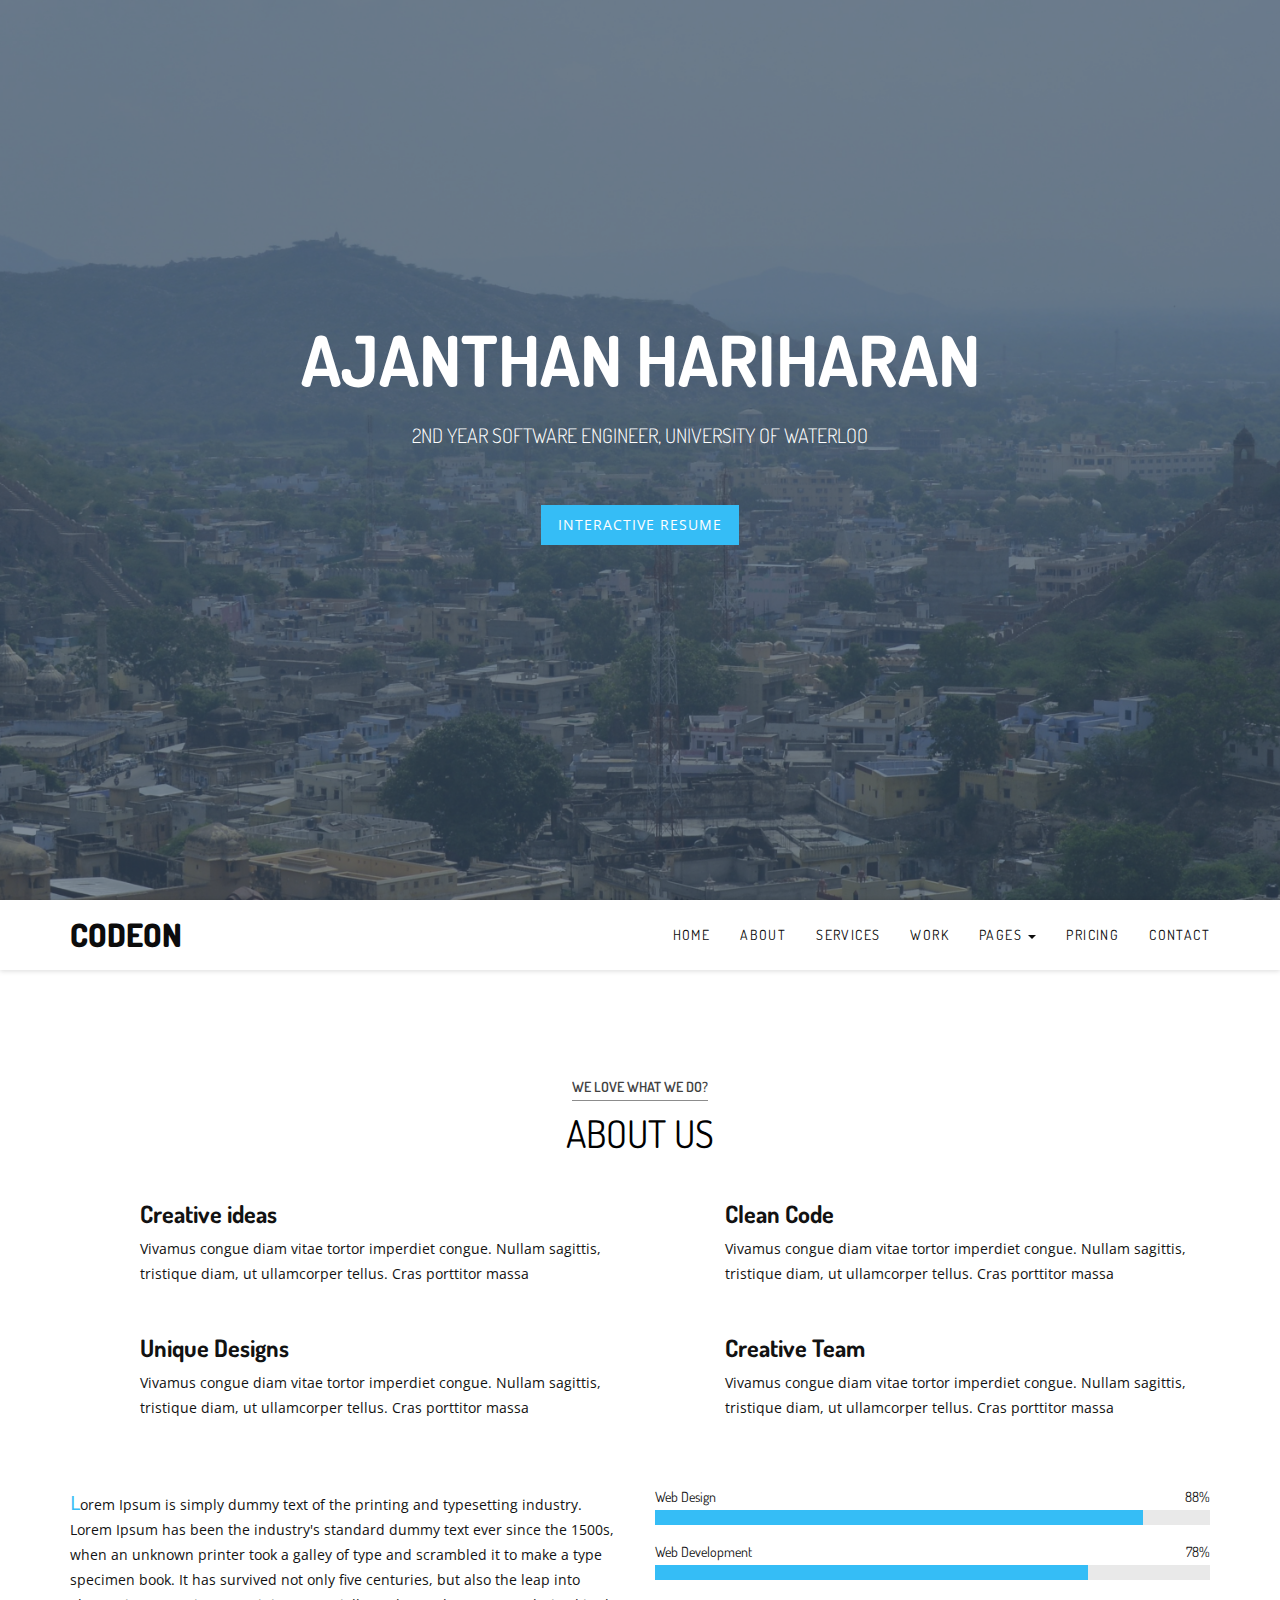
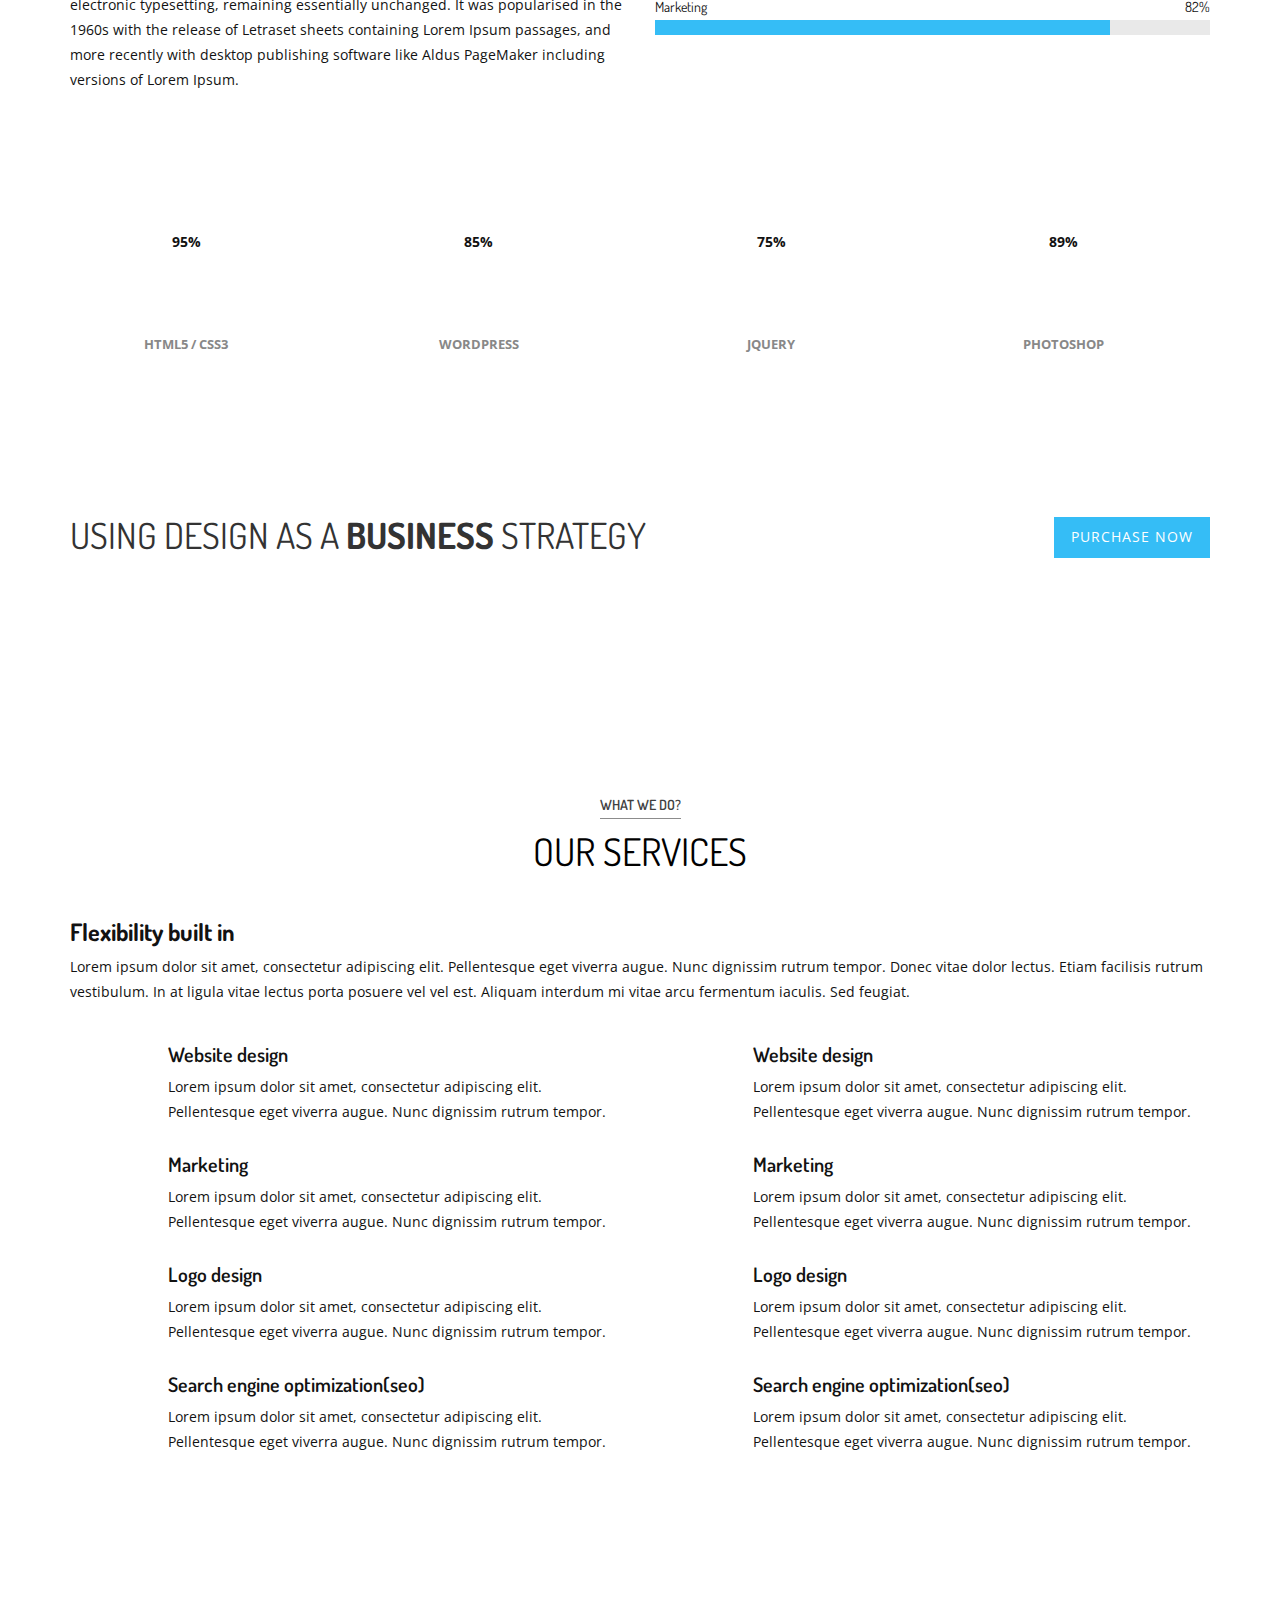
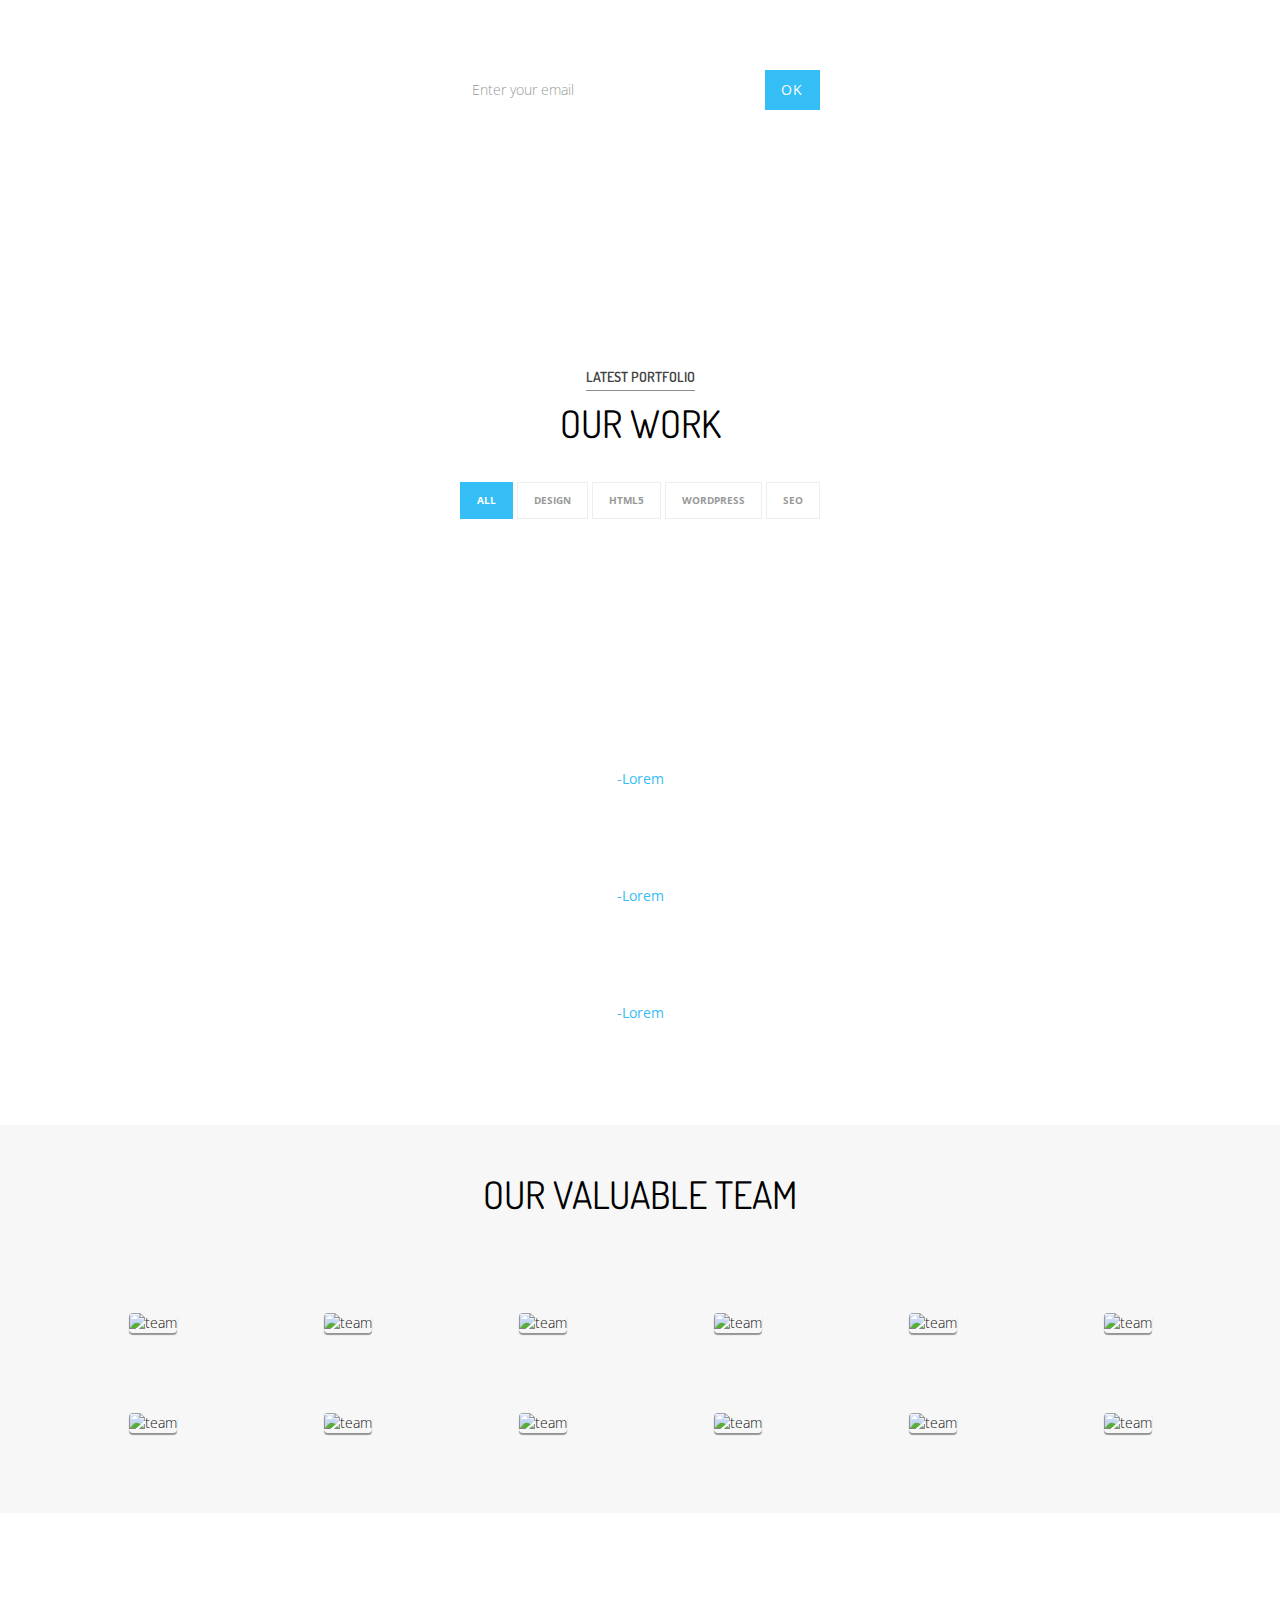
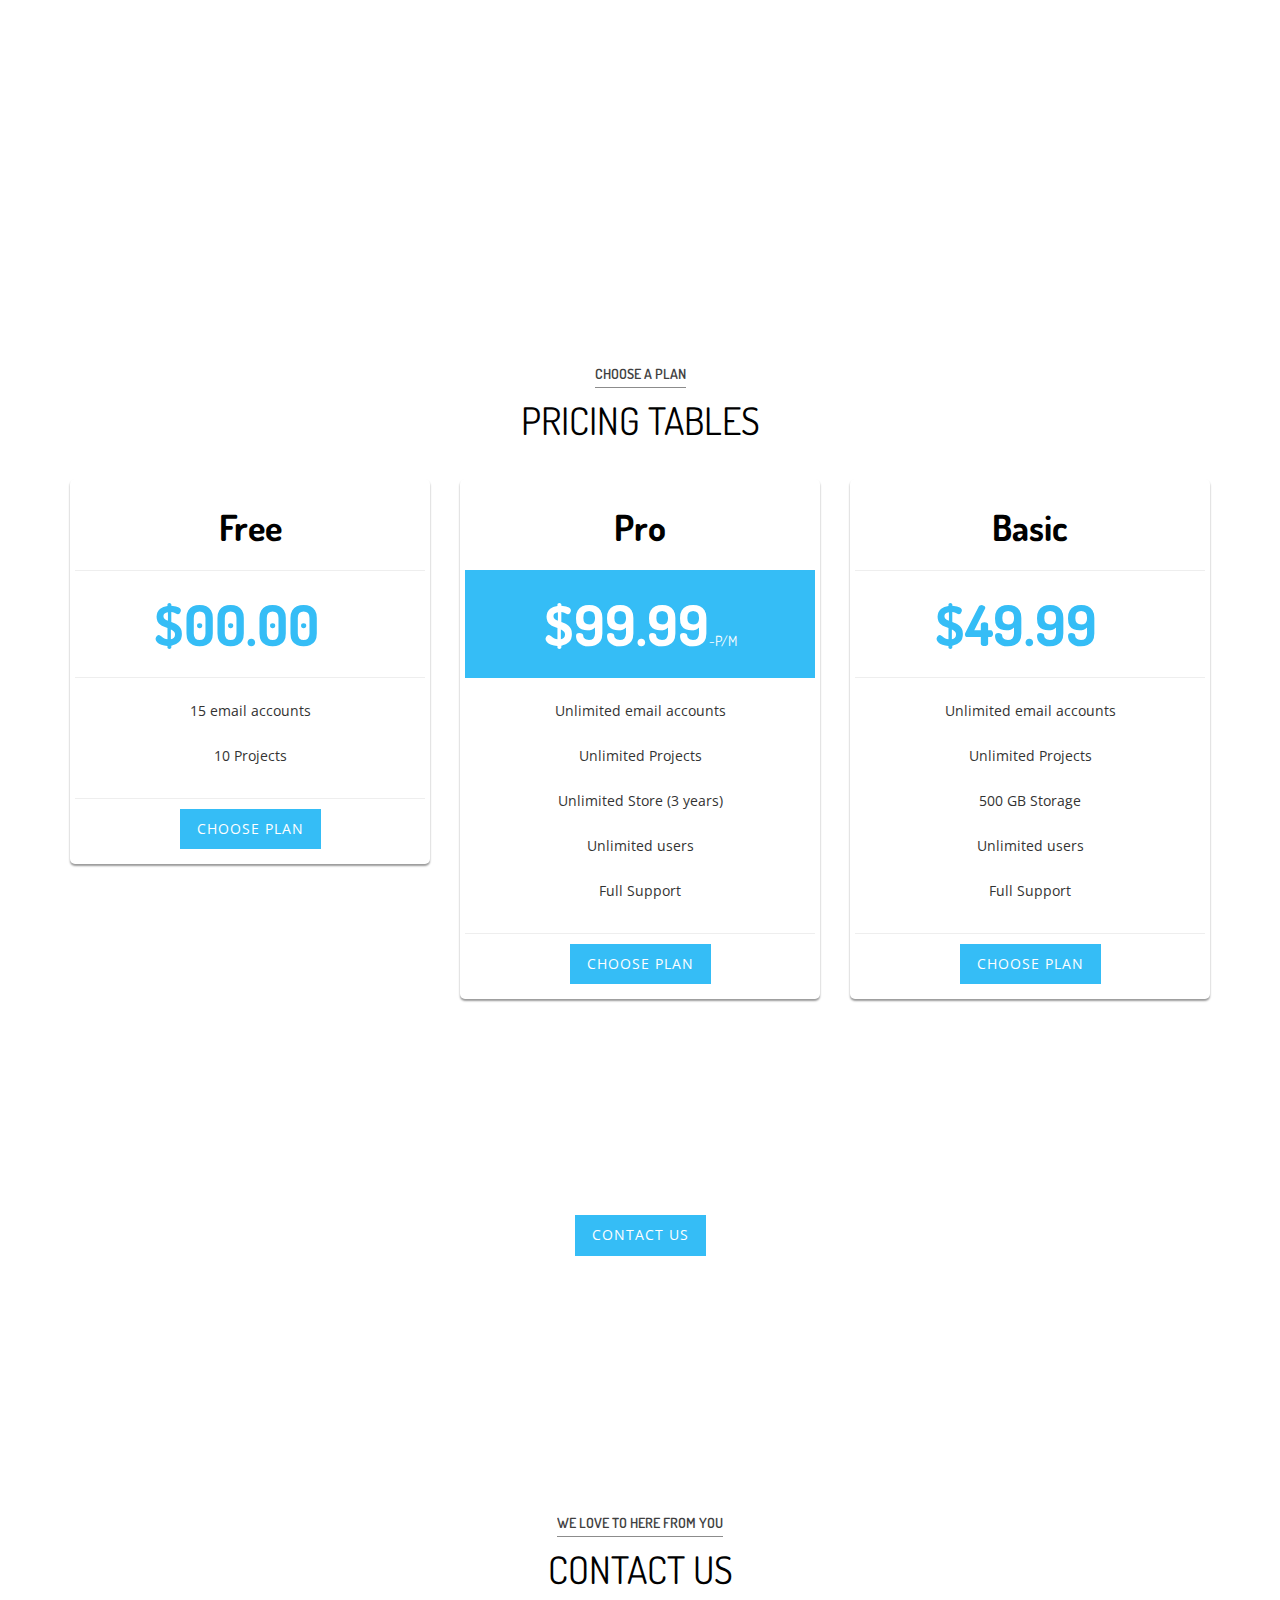
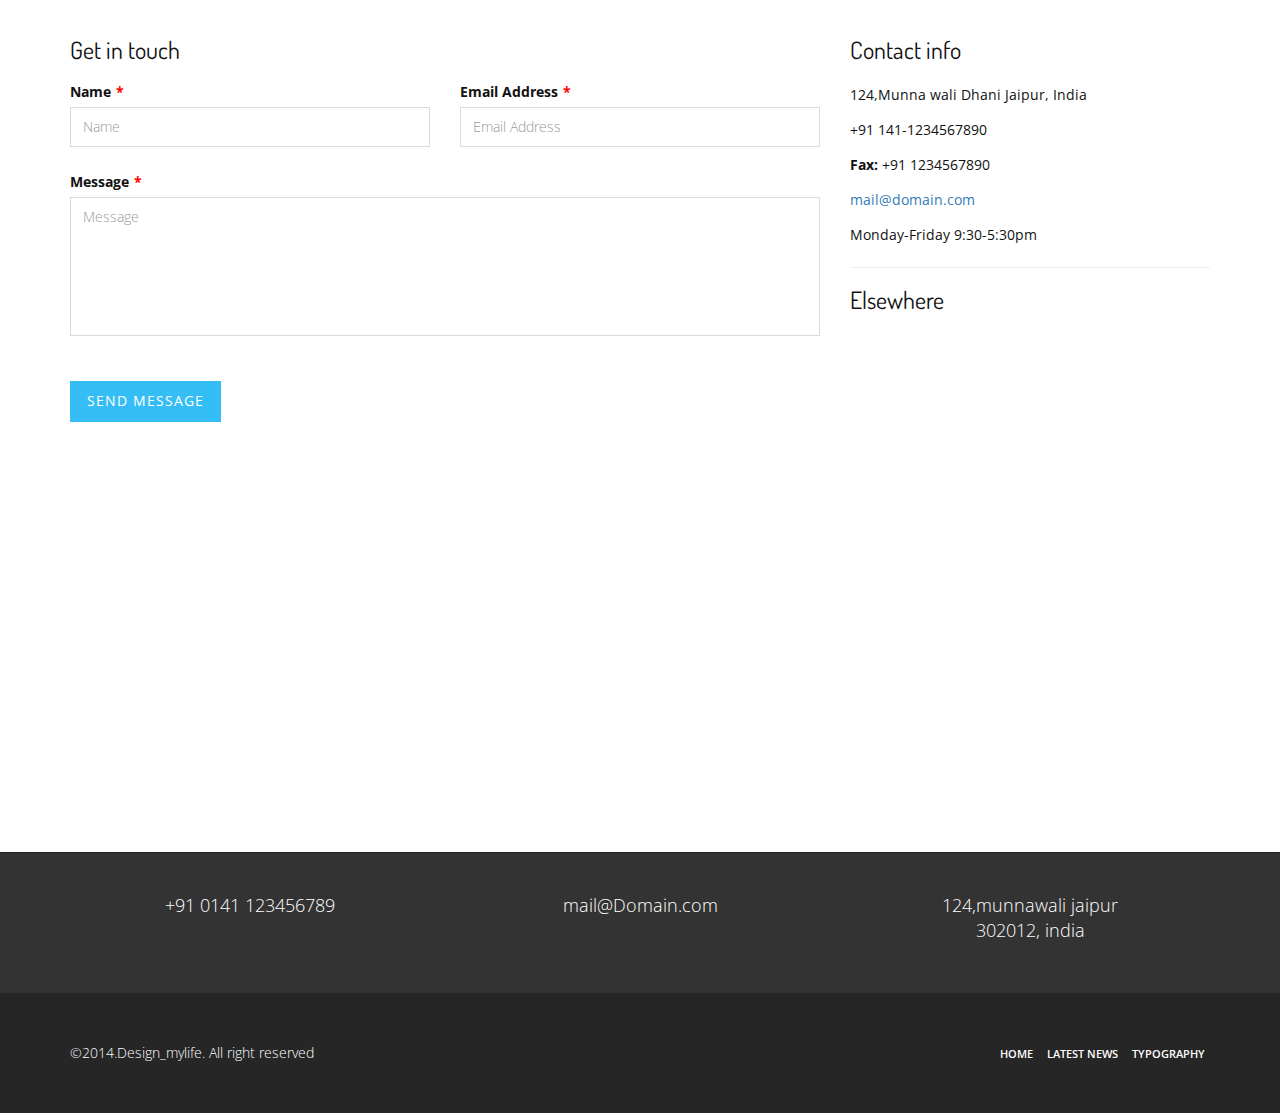
==== _inProgress/index.html @ 8716ce50 "Started new version of websiteq" ====
<!DOCTYPE html>
<html lang="en">
    <head>
        <title>Codeon - Agency</title>
        <meta charset="utf-8">
        <meta http-equiv="X-UA-Compatible" content="IE=edge">
        <meta name="viewport" content="width=device-width, initial-scale=1">
        <!--bootstrap css-->
        <link href="bootstrap/css/bootstrap.min.css" rel="stylesheet">
        <!--custom css-->
        <link href="css/style.css" rel="stylesheet" type="text/css">
        <!--flex slider css-->
        <link href="css/flexslider.css" rel="stylesheet">
        <!--google web fonts css-->
        <link href='http://fonts.googleapis.com/css?family=Open+Sans:400,300,700' rel='stylesheet' type='text/css'>
        <link href='http://fonts.googleapis.com/css?family=Dosis:200,300,400,500,600,700,800' rel='stylesheet' type='text/css'>
        <!-- icons css-->
        <link href="font-awesome/css/font-awesome.min.css" rel="stylesheet">
        <!--animated css-->
        <link href="css/animate.css" rel="stylesheet">
        <!--owl carousel css-->
        <link href="css/owl.carousel.css" rel="stylesheet" type="text/css" media="screen">
        <link href="css/owl.theme.css" rel="stylesheet" type="text/css" media="screen">
        <!-- The HTML5 shim, for IE6-8 support of HTML5 elements -->
        <!--[if lt IE 9]>
        <script src="//html5shim.googlecode.com/svn/trunk/html5.js"></script>
        <script src="js/respond.min.js"></script>
        <![endif]-->
    </head>
    <body data-spy="scroll" data-target="#navigation" data-offset="80">


        <section id="home" data-stellar-background-ratio="0.5">
            <div class="parallax-overlay"></div> 
            <div class="home-content text-center">
                <div class="container">
                    <div class="main-flex-slider">
			<h1>Ajanthan Hariharan</h1>
                    </div> 
                    <h2 class="slide-btm-text">2nd Year Software Engineer, University of Waterloo</h2>
                    <div class="home-arrow-down text-center">
                        <p class="scrollto"><a href="#about" class="btn btn-lg btn-theme-color">Interactive Resume</a></p>
                    </div>
                </div>
            </div>
        </section>
        <section id="navigation">
            <div class="navbar navbar-default navbar-static-top" role="navigation">
                <div class="container">
                    <div class="navbar-header">
                        <button type="button" class="navbar-toggle" data-toggle="collapse" data-target=".navbar-collapse">
                            <span class="sr-only">Toggle navigation</span>
                            <span class="icon-bar"></span>
                            <span class="icon-bar"></span>
                            <span class="icon-bar"></span>
                        </button>
                        <a class="navbar-brand" href="index.html">codeon</a>
                    </div>
                    <div class="navbar-collapse collapse">

                        <ul class="nav navbar-nav navbar-right scrollto">
                            <li><a href="#home">Home</a></li>
                            <li><a href="#about">About</a></li>
                            <li><a href="#services">Services</a></li>
                            <li><a href="#work">Work</a></li>

                            <li class="dropdown">
                                <a href="#" data-toggle="dropdown" class="dropdown-toggle js-activated">Pages <b class="caret"></b></a>
                                <ul class="dropdown-menu">
                                    <li><a href="blog-list.html">Blog List</a></li>
                                    <li><a href="blog-post.html">Blog Post</a></li>
                                    <li><a href="single-work.html">Portfolio Single</a></li>
                                    <li><a href="soon.html">Coming Soon</a></li>
                                </ul>                               
                            </li>
                            <li><a href="#pricing">Pricing</a></li>
                            <li><a href="#contact">Contact</a></li>
                        </ul>

                    </div><!--/.nav-collapse -->
                </div><!--/.container -->
            </div>
        </section><!--navigation section end here-->
        <section id="about" class="padding-80">

            <!--about page content-->
            <div class="about-section">
                <div class="container">
                    <div class="section-heading text-center">
                        <h4 class="small section-title"><span>We love what we do?</span></h4>
                        <h2 class="large section-title">About us</h2>
                    </div><!--section heading-->             

                </div><!--container-->
                <div class="container">
                    <div class="row">
                        <div class="col-md-6 col-sm-6">
                            <div class="about-box wow animated fadeInDown" data-wow-duration="0.3s">
                                <div class="about-box-icon">
                                    <i class="fa fa-lightbulb-o"></i>
                                </div>
                                <div class="about-box-text">
                                    <h4>Creative ideas </h4>
                                    <p>
                                        Vivamus congue diam vitae tortor imperdiet congue. Nullam sagittis, tristique diam, ut ullamcorper tellus. Cras porttitor massa
                                    </p>
                                </div>
                            </div><!--about us box end-->
                        </div>
                        <div class="col-md-6 col-sm-6">
                            <div class="about-box wow animated fadeInDown" data-wow-delay="0.5">
                                <div class="about-box-icon">
                                    <i class="fa fa-code"></i>
                                </div>
                                <div class="about-box-text">
                                    <h4>Clean Code</h4>
                                    <p>
                                        Vivamus congue diam vitae tortor imperdiet congue. Nullam sagittis, tristique diam, ut ullamcorper tellus. Cras porttitor massa
                                    </p>
                                </div>
                            </div><!--about us box end-->
                        </div>
                    </div><!--about services row end--> 
                    <div class="row">
                        <div class="col-md-6 col-sm-6">
                            <div class="about-box wow animated fadeInDown" data-wow-delay="0.6s">
                                <div class="about-box-icon">
                                    <i class="fa fa-image"></i>
                                </div>
                                <div class="about-box-text">
                                    <h4>Unique Designs </h4>
                                    <p>
                                        Vivamus congue diam vitae tortor imperdiet congue. Nullam sagittis, tristique diam, ut ullamcorper tellus. Cras porttitor massa
                                    </p>
                                </div>
                            </div><!--about us box end-->
                        </div>
                        <div class="col-md-6 col-sm-6">
                            <div class="about-box wow animated fadeInDown" data-wow-delay="0.8s">
                                <div class="about-box-icon">
                                    <i class="fa fa-hand-o-up"></i>
                                </div>
                                <div class="about-box-text">
                                    <h4>Creative Team </h4>
                                    <p>
                                        Vivamus congue diam vitae tortor imperdiet congue. Nullam sagittis, tristique diam, ut ullamcorper tellus. Cras porttitor massa
                                    </p>
                                </div>
                            </div><!--about us box end-->
                        </div>
                    </div><!--about services row end--> 
                    <div class="about-section-more">
                        <div class="row">
                            <div class="col-md-6 col-sm-6">
                                <div class="about-more-info wow animated fadeInUp" data-wow-delay="0.3s">
                                    <p>
                                        Lorem Ipsum is simply dummy text of the printing and typesetting industry. Lorem Ipsum has been the industry's standard dummy text ever since the 1500s, when an unknown printer took a galley of type and scrambled it to make a type specimen book. It has survived not only five centuries, but also the leap into electronic typesetting, remaining essentially unchanged. It was popularised in the 1960s with the release of Letraset sheets containing Lorem Ipsum passages, and more recently with desktop publishing software like Aldus PageMaker including versions of Lorem Ipsum.
                                    </p>
                                </div>
                            </div>
                            <div class="col-md-6 col-sm-6">
                                <div class="skills-wrapper wow animated bounceIn" data-wow-delay="0.6s">
                                    <h3 class="heading-progress">Web Design <span class="pull-right">88%</span></h3>
                                    <div class="progress">
                                        <div class="progress-bar" style="width: 88%" aria-valuemax="100" aria-valuemin="0" aria-valuenow="88" role="progressbar">
                                        </div>
                                    </div>
                                    <h3 class="heading-progress">Web Development <span class="pull-right">78%</span></h3>
                                    <div class="progress">
                                        <div class="progress-bar" style="width: 78%" aria-valuemax="100" aria-valuemin="0" aria-valuenow="78" role="progressbar">
                                        </div>
                                    </div>
                                    <h3 class="heading-progress">Marketing <span class="pull-right">82%</span></h3>
                                    <div class="progress">
                                        <div class="progress-bar" style="width: 82%" aria-valuemax="100" aria-valuemin="0" aria-valuenow="82" role="progressbar">
                                        </div>
                                    </div>                    
                                </div>
                            </div>
                        </div>
                         <div class="row easy-pie-chart-row">
                    <div class="col-sm-3 text-center">
                        <div class="progress-circle">

                            <div class="chart" data-percent="95" data-scale-color="#35bdf6">
                                <span>95%</span>
                                <canvas height="120" width="120"></canvas>
                            </div>
                            <p class="progress-text">HTML5 / CSS3</p>
                        </div>
                    </div>
                    <div class="col-sm-3 text-center">
                        <div class="progress-circle">

                            <div class="chart" data-percent="85" data-scale-color="#35bdf6">
                                <span>85%</span>
                                <canvas height="120" width="120"></canvas>
                            </div>
                            <p class="progress-text">WORDPRESS</p>
                        </div>
                    </div>
                    <div class="col-sm-3 text-center">
                        <div class="progress-circle">

                            <div class="chart" data-percent="75" data-scale-color="#35bdf6">
                                <span>75%</span>
                                <canvas height="120" width="120"></canvas>
                            </div>
                            <p class="progress-text">Jquery</p>
                        </div>
                    </div>
                    <div class="col-sm-3 text-center">
                        <div class="progress-circle">

                            <div class="chart" data-percent="89" data-scale-color="#35bdf6">
                                <span>89%</span>
                                <canvas height="120" width="120"></canvas>
                            </div>
                            <p class="progress-text">Photoshop</p>
                        </div>
                    </div>

                </div>

                    </div><!--section about 3 end-->
                </div>
            </div>

            <div class="purchase-now parallax" data-stellar-background-ratio="0.5">
                <div class="container">
                    <div class="row">
                        <div class="col-sm-8">
                            <h1 class="wow animated fadeInLeft" data-wow-delay="0.3s">Using Design as a <strong>Business</strong> Strategy</h1>
                        </div>
                        <div class="col-sm-4">
                            <a href="#" class="btn btn-lg btn-theme-color wow animated bounceIn" data-wow-delay="0.6s"> Purchase Now</a>
                        </div>
                    </div>
                </div>
            </div>
            <!--page about content end here-->            
        </section>
        <!--about section end here-->







        <!--section services start here-->

        <section id="services" class="padding-80">


            <div class="services-section-1">
                <div class="container">
                    <div class="section-heading text-center">
                        <h4 class="small section-title"><span>What we do?</span></h4>
                        <h2 class="large section-title">Our Services</h2>
                    </div><!--section heading-->             

                </div><!--container-->
                <div class="container">
                    <div class="row">
                        <div class="col-md-12">
                            <div class="margin-btm-40">
                                <h4>Flexibility built in</h4>
                                <p>
                                    Lorem ipsum dolor sit amet, consectetur adipiscing elit. Pellentesque eget viverra augue. Nunc dignissim rutrum tempor. Donec vitae dolor lectus. Etiam facilisis rutrum vestibulum. In at ligula vitae lectus porta posuere vel vel est. Aliquam interdum mi vitae arcu fermentum iaculis. Sed feugiat.
                                </p>
                            </div>
                        </div>
                    </div>
                    <div class="row">
                        <div class="col-md-6 wow animated fadeInLeft" data-wow-delay="0.3s">

                            <div class="row margin-btm-20">
                                <div class="col-md-2">
                                    <div class="services-icon">
                                        <i class="fa fa-image"></i>
                                    </div> 
                                </div>
                                <div class="col-md-10">
                                    <div class="services-info">
                                        <h3>Website design</h3>
                                        <p>
                                            Lorem ipsum dolor sit amet, consectetur adipiscing elit. Pellentesque eget viverra augue. Nunc dignissim rutrum tempor. 
                                        </p>
                                    </div>
                                </div>
                            </div><!--.services row end-->
                            <div class="row margin-btm-20">
                                <div class="col-md-2">
                                    <div class="services-icon">
                                        <i class="fa fa-plane"></i>
                                    </div> 
                                </div>
                                <div class="col-md-10">
                                    <div class="services-info">
                                        <h3>Marketing </h3>
                                        <p>
                                            Lorem ipsum dolor sit amet, consectetur adipiscing elit. Pellentesque eget viverra augue. Nunc dignissim rutrum tempor. 
                                        </p>
                                    </div>
                                </div>
                            </div><!--.services row end-->
                            <div class="row margin-btm-20">
                                <div class="col-md-2">
                                    <div class="services-icon">
                                        <i class="fa fa-leaf"></i>
                                    </div> 
                                </div>
                                <div class="col-md-10">
                                    <div class="services-info">
                                        <h3>Logo design </h3>
                                        <p>
                                            Lorem ipsum dolor sit amet, consectetur adipiscing elit. Pellentesque eget viverra augue. Nunc dignissim rutrum tempor. 
                                        </p>
                                    </div>
                                </div>
                            </div><!--.services row end-->
                            <div class="row margin-btm-20">
                                <div class="col-md-2">
                                    <div class="services-icon">
                                        <i class="fa fa-paper-plane"></i>
                                    </div> 
                                </div>
                                <div class="col-md-10">
                                    <div class="services-info">
                                        <h3>Search engine optimization(seo) </h3>
                                        <p>
                                            Lorem ipsum dolor sit amet, consectetur adipiscing elit. Pellentesque eget viverra augue. Nunc dignissim rutrum tempor. 
                                        </p>
                                    </div>
                                </div>
                            </div><!--.services row end-->
                        </div>
                        <div class="col-md-6 wow animated fadeInRight" data-wow-delay="0.6s">

                            <div class="row margin-btm-20">
                                <div class="col-md-2">
                                    <div class="services-icon">
                                        <i class="fa fa-image"></i>
                                    </div> 
                                </div>
                                <div class="col-md-10">
                                    <div class="services-info">
                                        <h3>Website design</h3>
                                        <p>
                                            Lorem ipsum dolor sit amet, consectetur adipiscing elit. Pellentesque eget viverra augue. Nunc dignissim rutrum tempor. 
                                        </p>
                                    </div>
                                </div>
                            </div><!--.services row end-->
                            <div class="row margin-btm-20">
                                <div class="col-md-2">
                                    <div class="services-icon">
                                        <i class="fa fa-plane"></i>
                                    </div> 
                                </div>
                                <div class="col-md-10">
                                    <div class="services-info">
                                        <h3>Marketing </h3>
                                        <p>
                                            Lorem ipsum dolor sit amet, consectetur adipiscing elit. Pellentesque eget viverra augue. Nunc dignissim rutrum tempor. 
                                        </p>
                                    </div>
                                </div>
                            </div><!--.services row end-->
                            <div class="row margin-btm-20">
                                <div class="col-md-2">
                                    <div class="services-icon">
                                        <i class="fa fa-leaf"></i>
                                    </div> 
                                </div>
                                <div class="col-md-10">
                                    <div class="services-info">
                                        <h3>Logo design </h3>
                                        <p>
                                            Lorem ipsum dolor sit amet, consectetur adipiscing elit. Pellentesque eget viverra augue. Nunc dignissim rutrum tempor. 
                                        </p>
                                    </div>
                                </div>
                            </div><!--.services row end-->
                            <div class="row margin-btm-20">
                                <div class="col-md-2">
                                    <div class="services-icon">
                                        <i class="fa fa-paper-plane"></i>
                                    </div> 
                                </div>
                                <div class="col-md-10">
                                    <div class="services-info">
                                        <h3>Search engine optimization(seo) </h3>
                                        <p>
                                            Lorem ipsum dolor sit amet, consectetur adipiscing elit. Pellentesque eget viverra augue. Nunc dignissim rutrum tempor. 
                                        </p>
                                    </div>
                                </div>
                            </div><!--.services row end-->
                        </div>
                    </div>
                </div>
            </div><!--services section 1 end-->
            <div class="services-section-2 parallax" data-stellar-background-ratio="0.5">
                <div class="container">
                    <div class="row">
                        <div class="col-md-12 text-center">
                            <h1>Subscribe to Newsletter</h1>
                            <form class="newsletter-form">
                                <div class="row">
                                    <div class="col-sm-4 col-sm-offset-4">
                                        <div class="input-group">
                                            <label class="sr-only" for="subscribe-email">Email address</label>
                                            <input type="email" class="form-control" id="subscribe-email" placeholder="Enter your email">
                                            <span class="input-group-btn">
                                                <button type="submit" class="btn btn-theme-color btn-lg">OK</button>
                                            </span>
                                        </div>
                                    </div>
                                </div>
                            </form>
                        </div>
                    </div>
                </div>
            </div><!--services section 1 end-->
        </section>
        <!--section services end here-->




        <!--our work section start here-->
        <section id="work" class="padding-80">

            <div class="work-section-1">
                <div class="container">
                    <div class="section-heading text-center">
                        <h4 class="small section-title"><span>Latest portfolio</span></h4>
                        <h2 class="large section-title">Our work</h2>
                    </div><!--section heading-->
                </div>
                <div class="container">
                    <div class="row">
                        <div class="col-md-12">
                            <ul class="portfolio-filters text-center">
                                <li class="filter active" data-filter="all">all</li>
                                <li class="filter" data-filter="design">design</li>
                                <li class="filter" data-filter="html">HTML5</li>
                                <li class="filter" data-filter="wordpress">Wordpress</li>
                                <li class="filter" data-filter="seo">Seo</li>
                            </ul><!--.portfolio-filter nav-->

                            <div id="grid" class="row">
                                <div class="mix col-md-3 col-sm-6 design margin-btm-20">
                                    <a href="single-work.html">
                                        <div class="image-wrapper">
                                            <img src="img/sec-img1.jpg" class="img-responsive" alt="work-1">
                                            <div class="image-overlay">
                                                <p>
                                                    View Detail
                                                </p>
                                            </div><!--.image-overlay-->
                                        </div><!--.image-wrapper-->                                      
                                    </a>
                                    <div class="work-sesc">

                                        <p>
                                            Web design
                                        </p>
                                    </div><!--.work-desc-->
                                </div><!--work item-->
                                <div class="mix col-md-3 col-sm-6 html margin-btm-20">
                                    <a href="single-work.html">
                                        <div class="image-wrapper">
                                            <img src="img/sec-img2.jpg" class="img-responsive" alt="work-1">
                                            <div class="image-overlay">
                                                <p>
                                                    View Detail
                                                </p>
                                            </div><!--.image-overlay-->
                                        </div><!--.image-wrapper-->                                      
                                    </a>
                                    <div class="work-sesc">

                                        <p>
                                            HTML5
                                        </p>
                                    </div><!--.work-desc-->
                                </div><!--work item-->
                                <div class="mix col-md-3 col-sm-6 wordpress design margin-btm-20">
                                    <a href="single-work.html">
                                        <div class="image-wrapper">
                                            <img src="img/sec-img3.jpg" class="img-responsive" alt="work-1">
                                            <div class="image-overlay">
                                                <p>
                                                    View Detail
                                                </p>
                                            </div><!--.image-overlay-->
                                        </div><!--.image-wrapper-->                                      
                                    </a>
                                    <div class="work-sesc">

                                        <p>
                                            Wordpress/web Design
                                        </p>
                                    </div><!--.work-desc-->
                                </div><!--work item-->
                                <div class="mix col-md-3 col-sm-6 seo margin-btm-20">
                                    <a href="single-work.html">
                                        <div class="image-wrapper">
                                            <img src="img/sec-img4.jpg" class="img-responsive" alt="work-1">
                                            <div class="image-overlay">
                                                <p>
                                                    View Detail
                                                </p>
                                            </div><!--.image-overlay-->
                                        </div><!--.image-wrapper-->                                      
                                    </a>
                                    <div class="work-sesc">

                                        <p>
                                            Seo
                                        </p>
                                    </div><!--.work-desc-->
                                </div><!--work item-->
                                <div class="mix col-md-3 col-sm-6 design margin-btm-20">
                                    <a href="single-work.html">
                                        <div class="image-wrapper">
                                            <img src="img/sec-img5.jpg" class="img-responsive" alt="work-1">
                                            <div class="image-overlay">
                                                <p>
                                                    View Detail
                                                </p>
                                            </div><!--.image-overlay-->
                                        </div><!--.image-wrapper-->                                      
                                    </a>
                                    <div class="work-sesc">

                                        <p>
                                            Web design
                                        </p>
                                    </div><!--.work-desc-->
                                </div><!--work item-->
                                <div class="mix col-md-3 col-sm-6 html seo margin-btm-20">
                                    <a href="single-work.html">
                                        <div class="image-wrapper">
                                            <img src="img/sec-img6.jpg" class="img-responsive" alt="work-1">
                                            <div class="image-overlay">
                                                <p>
                                                    View Detail
                                                </p>
                                            </div><!--.image-overlay-->
                                        </div><!--.image-wrapper-->                                      
                                    </a>
                                    <div class="work-sesc">

                                        <p>
                                            Html/Seo
                                        </p>
                                    </div><!--.work-desc-->
                                </div><!--work item-->
                                <div class="mix col-md-3 col-sm-6 design wordpress margin-btm-20">
                                    <a href="single-work.html">
                                        <div class="image-wrapper">
                                            <img src="img/sec-img7.jpg" class="img-responsive" alt="work-1">
                                            <div class="image-overlay">
                                                <p>
                                                    View Detail
                                                </p>
                                            </div><!--.image-overlay-->
                                        </div><!--.image-wrapper-->                                      
                                    </a>
                                    <div class="work-sesc">

                                        <p>
                                            wordpress/web design
                                        </p>
                                    </div><!--.work-desc-->
                                </div><!--work item-->
                                <div class="mix col-md-3 col-sm-6 html wordpress margin-btm-20">
                                    <a href="single-work.html">
                                        <div class="image-wrapper">
                                            <img src="img/sec-img8.jpg" class="img-responsive" alt="work-1">
                                            <div class="image-overlay">
                                                <p>
                                                    View Detail
                                                </p>
                                            </div><!--.image-overlay-->
                                        </div><!--.image-wrapper-->                                      
                                    </a>
                                    <div class="work-sesc">

                                        <p>
                                            wordpress/Html
                                        </p>
                                    </div><!--.work-desc-->
                                </div><!--work item-->
                            </div><!--#grid for filter items-->
                        </div><!--.col-md-12 of portfolio filter-->
                    </div><!--.row-->
                </div><!--.contianer-->
            </div><!--work section 1-->
            <!--testimonials-->
            <div class="testi parallax" data-stellar-background-ratio="0.5">
                <div class="container">
                    <div class="row">
                        <div class="col-md-8 col-md-offset-2 text-center">
                            <div id="testi-carousel" class="owl-carousel">
                                <div>
                                    <h4>
                                        Lorem ipsum dolor sit amet, consectetur adipiscing elit. Curabitur pellentesque neque eget diam posuere porta. Quisque ut nulla at nunc vehicula lacinia.
                                    </h4>
                                    <p>-Lorem</p>
                                </div><!--testimonials item like paragraph-->
                                <div>
                                    <h4>
                                        Lorem ipsum dolor sit amet, consectetur adipiscing elit. Curabitur pellentesque neque eget diam posuere porta. Quisque ut nulla at nunc vehicula lacinia.
                                    </h4>
                                    <p>-Lorem</p>
                                </div><!--testimonials item like paragraph-->
                                <div>
                                    <h4>
                                        Lorem ipsum dolor sit amet, consectetur adipiscing elit. Curabitur pellentesque neque eget diam posuere porta. Quisque ut nulla at nunc vehicula lacinia.
                                    </h4>
                                    <p>-Lorem</p>
                                </div><!--testimonials item like paragraph-->
                            </div>
                        </div>
                    </div>
                </div>
            </div>
            <!--testimonials-->
            <div class="work-section-2">
                <div class="container">
                    <div class="row">
                        <div class="col-md-12 text-center margin-btm-40">
                            <div class="section-heading text-center">
                                <h2 class="large section-title">Our valuable team</h2>
                            </div><!--section heading-->
                        </div>
                        <div class="col-md-12 team-line margin-btm-40 wow animated fadeInDown" data-wow-delay=".4s">
                            <div class="row">
                                <div class="col-md-2 col-sm-4 col-xs-12">
                                    <img src="img/team-1.jpg" alt="team" data-toggle="tooltip" title="" data-original-title="john Doe - CEO">
                                </div>
                                <div class="col-md-2 col-sm-4 col-xs-12">
                                    <img src="img/team-2.jpg" alt="team" data-toggle="tooltip" title="" data-original-title="Melinda - Manager">
                                </div>
                                <div class="col-md-2 col-sm-4 col-xs-12">
                                    <img src="img/team-3.jpg" alt="team" data-toggle="tooltip" title="" data-original-title="Erick - Founder">
                                </div>
                                <div class="col-md-2 col-sm-4 col-xs-12">
                                    <img src="img/team-4.jpg" alt="team" data-toggle="tooltip" title="" data-original-title="Edward - Developer">
                                </div>
                                <div class="col-md-2 col-sm-4 col-xs-12">
                                    <img src="img/team-5.jpg" alt="team" data-toggle="tooltip" title="" data-original-title="Kirk - Senior Developer">
                                </div>
                                <div class="col-md-2 col-sm-4 col-xs-12">
                                    <img src="img/team-6.jpg" alt="team" data-toggle="tooltip" title="" data-original-title="Greem - CEO, Founder">
                                </div>
                            </div>                 
                        </div><!--team line -->
                        <div class="col-md-12 team-line margin-btm-40 wow animated fadeInUp" data-wow-delay=".8s">
                            <div class="row">
                                <div class="col-md-2 col-sm-4 col-xs-12">
                                    <img src="img/team-7.jpg" alt="team" data-toggle="tooltip" title="" data-original-title="Steven - Graphics designer">
                                </div>
                                <div class="col-md-2 col-sm-4 col-xs-12">
                                    <img src="img/team-8.jpg" alt="team" data-toggle="tooltip" title="" data-original-title="henricks - Senior Designer">
                                </div>
                                <div class="col-md-2 col-sm-4 col-xs-12">
                                    <img src="img/team-9.jpg" alt="team" data-toggle="tooltip" title="" data-original-title="Victoria - Hr">
                                </div>
                                <div class="col-md-2 col-sm-4 col-xs-12">
                                    <img src="img/team-10.jpg" alt="team" data-toggle="tooltip" title="" data-original-title="Anjelina - Designer">
                                </div>
                                <div class="col-md-2 col-sm-4 col-xs-12">
                                    <img src="img/team-11.jpg" alt="team" data-toggle="tooltip" title="" data-original-title="john Smith - Senior Hr">
                                </div>
                                <div class="col-md-2 col-sm-4 col-xs-12">
                                    <img src="img/team-12.jpg" alt="team" data-toggle="tooltip" title="" data-original-title="john - Sales manager">
                                </div>
                            </div>                  
                        </div><!--team line -->
                    </div><!--.row-->
                </div><!--.container-->
            </div><!--team section end-->
            <!--fun facts-->
            <div class="parallax fun-facts" data-stellar-background-ratio="0.5">
                <div class="container">
                    <div class="row">
                        <div class="col-md-3 margin-btm-20">
                            <div class="fact-inner">
                                <h2 class="counter">34565</h2>
                                <h4>Projects Complete</h4>
                            </div>
                        </div><!--fun col-->
                        <div class="col-md-3 margin-btm-20">
                            <div class="fact-inner">
                                <h2 class="counter">1599</h2>
                                <h4>Happy Customers</h4>
                            </div>
                        </div><!--fun col-->
                        <div class="col-md-3 margin-btm-20">
                            <div class="fact-inner">
                                <h2 class="counter">99999</h2>
                                <h4>Songs Listen</h4>
                            </div>
                        </div><!--fun col-->
                        <div class="col-md-3 margin-btm-20">
                            <div class="fact-inner">
                                <h2 class="counter">1255</h2>
                                <h4>Cups of coffee</h4>
                            </div>
                        </div><!--fun col-->
                    </div>
                </div>
            </div>
            <!--fun facts-->
        </section><!--#work-section-->

        <!--our work section end-->









        <!--pricing table section start here-->


        <section id="pricing" class="padding-80">



            <div class="pricing-section-1">
                <div class="container">
                    <div class="section-heading text-center">
                        <h4 class="small section-title"><span>Choose a plan</span></h4>
                        <h2 class="large section-title">Pricing Tables</h2>
                    </div><!--section heading-->
                </div><!--section heading-->
                <div class="container">
                    <div class="row">
                        <div class="col-md-4">
                            <div class="pricing-wrapper wow animated fadeInDown" data-wow-delay=".3s">
                                <div class="pricing-wrapper-inner">
                                    <h1>Free</h1>
                                    <h2>$00.00<small>-P/M</small></h2>
                                    <div class="price-desc">
                                        <p>15 email accounts</p>
                                        <p>10 Projects</p>
                                        <p><i class="fa fa-times"></i></p>
                                        <p><i class="fa fa-times"></i></p>
                                        <p><i class="fa fa-times"></i></p>
                                    </div>

                                    <div class="price-join">
                                        <a href="#" class="btn btn-lg btn-theme-color">Choose plan</a>
                                    </div>
                                </div>
                            </div><!--pricing wrapper-->
                        </div><!--price col-->
                        <div class="col-md-4">
                            <div class="pricing-wrapper price-popular wow animated fadeInUp" data-wow-delay=".6s">
                                <div class="pricing-wrapper-inner">
                                    <h1>Pro</h1>
                                    <h2>$99.99<small>-P/M</small></h2>
                                    <div class="price-desc">
                                        <p>Unlimited email accounts</p>
                                        <p>Unlimited Projects</p>
                                        <p>Unlimited Store (3 years)</p>
                                        <p>Unlimited users</p>
                                        <p>Full Support</p>
                                    </div>

                                    <div class="price-join">
                                        <a href="#" class="btn btn-lg btn-theme-color">Choose plan</a>
                                    </div>
                                </div>
                            </div><!--pricing wrapper-->
                        </div><!--price col-->
                        <div class="col-md-4">
                            <div class="pricing-wrapper wow animated fadeInRight" data-wow-delay=".9s">
                                <div class="pricing-wrapper-inner">
                                    <h1>Basic</h1>
                                    <h2>$49.99<small>-P/M</small></h2>
                                    <div class="price-desc">
                                        <p>Unlimited email accounts</p>
                                        <p>Unlimited Projects</p>
                                        <p>500 GB Storage</p>
                                        <p>Unlimited users</p>
                                        <p>Full Support</p>
                                    </div>

                                    <div class="price-join">
                                        <a href="#" class="btn btn-lg btn-theme-color">Choose plan</a>
                                    </div>
                                </div>
                            </div><!--pricing wrapper-->
                        </div><!--price col-->
                    </div>
                </div>
            </div><!--price section one end here-->


            <div class="pricing-section-2 parallax" data-stellar-background-ratio="0.5">
                <div class="container text-center wow animated bounceIn">
                    <h1>have creative ideas? let help us </h1>
                    <p class="scrollto"><a href="#contact" class="btn btn-lg btn-theme-color">Contact us</a></p>
                </div>
            </div>

        </section> <!--pricing table section end here-->





        <section id="contact" class="padding-80">


            <div class="contact-sec-1">
                <div class="container">
                    <div class="section-heading text-center">
                        <h4 class="small section-title"><span>we Love to here from you  </span></h4>
                        <h2 class="large section-title">Contact Us</h2>
                    </div><!--section heading-->
                </div><!--.container-->
                <div class="container">
                    <div class="row">
                        <div class="col-md-8">
                            <h4>Get in touch</h4>
                            <form name="sentMessage" id="contactForm" method="post" novalidate>
                                <div class="row">
                                    <div class="col-md-6">
                                        <div class="row control-group">
                                            <div class="form-group col-xs-12 controls">
                                                <label>Name<span>*</span></label>
                                                <input type="text" class="form-control" placeholder="Name" id="name" required data-validation-required-message="Please enter your name.">
                                                <p class="help-block"></p>
                                            </div>
                                        </div>

                                    </div>

                                    <div class="col-md-6">
                                        <div class="row control-group">
                                            <div class="form-group col-xs-12 controls">
                                                <label>Email Address<span>*</span></label>
                                                <input type="email" class="form-control" placeholder="Email Address" id="email" required data-validation-required-message="Please enter your email address.">
                                                <p class="help-block"></p>
                                            </div>
                                        </div> 
                                    </div>
                                </div>
                                <div class="row control-group">
                                    <div class="form-group col-xs-12 controls">
                                        <label>Message<span>*</span></label>
                                        <textarea rows="5" class="form-control" placeholder="Message" id="message" required data-validation-required-message="Please enter a message."></textarea>
                                        <p class="help-block"></p>
                                    </div>
                                </div>
                                <br>
                                <div id="success"></div>
                                <div class="row">
                                    <div class="form-group col-xs-12">
                                        <button type="submit" class="btn btn-theme-color btn-lg">Send Message</button>
                                    </div>
                                </div>
                            </form>
                            <!--contact form-->
                        </div>
                        <div class="col-md-4">
                            <h4>Contact info</h4>
                            <div class="contact-info wow animated fadeInRight" data-wow-delay=".6s">
                                <p><i class="fa fa-home"></i> 124,Munna wali Dhani Jaipur, India</p>
                                <p><i class="fa fa-home"></i> +91 141-1234567890</p>
                                <p><b>Fax:</b> +91 1234567890</p>
                                <p><i class="fa fa-envelope"></i> <a href="#">mail@domain.com</a></p>
                                <p><i class="fa fa-clock-o"></i> Monday-Friday 9:30-5:30pm</p>
                                <hr>
                                <h4>Elsewhere</h4>
                                <ul class="list-inline social-colored"> 
                                    <li><a href="#"><i class="fa fa-facebook icon-fb" data-toggle="tooltip" title="" data-original-title="Facebook" data-placement="top"></i></a></li>
                                    <li><a href="#"><i class="fa fa-twitter icon-twit" data-toggle="tooltip" title="" data-original-title="Twitter" data-placement="top"></i></a></li>
                                    <li><a href="#"><i class="fa fa-google-plus icon-plus" data-toggle="tooltip" title="" data-original-title="Google pluse" data-placement="top"></i></a></li>
                                    <li><a href="#"><i class="fa fa-linkedin icon-in" data-toggle="tooltip" title="" data-original-title="Linkedin" data-placement="top"></i></a></li>

                                </ul> <!--colored social-->
                            </div>
                        </div>
                    </div>
                </div>
            </div><!--Contact-sec-1 end-->

        </section><!--contact section end-->
        <div id="map-canvas" style="width:100%; height: 350px;"></div>
        <div class="contact-sec-2">
            <div class="container text-center">
                <div class="row">
                    <div class="col-sm-4">
                        <div class="contact-col wow animated flipInY" data-wow-delay=".3s">
                            <i class="fa fa-phone"></i>
                            <p>+91 0141 123456789</p>
                        </div>
                    </div>
                    <div class="col-sm-4">
                        <div class="contact-col wow animated flipInY" data-wow-delay=".3s">
                            <i class="fa fa-envelope"></i>
                            <p>mail@Domain.com</p>
                        </div>
                    </div>
                    <div class="col-sm-4">
                        <div class="contact-col wow animated flipInY" data-wow-delay=".3s">
                            <i class="fa fa-home"></i>
                            <p>124,munnawali jaipur<br>302012, india</p>
                        </div>
                    </div>
                </div>
            </div>
        </div><!--Contact-sec-1 end-->


        <section id="footer" class="padding-80">
            <div class="container">
                <div class="row">
                    <div class="col-md-6 col-sm-6 copyright">
                        <span>&copy;2014.Design_mylife. All right reserved</span>
                    </div>
                    <div class="col-md-6 col-sm-6 footer-nav">
                        <ul class="list-inline">
                            <li><a href="index.html">Home</a></li>
                            <li><a href="blog-list.html">Latest news</a></li>
                            <li><a href="typography.html">Typography</a></li>
                        </ul>
                    </div>
                </div>
            </div>
        </section><!--footer end-->
         <!--back to top-->
        <a href="#" class="scrollToTop"><i class="fa fa-angle-up"></i></a>
        <!--back to top end-->

        <!--script files-->
        <script src="js/jquery.min.js" type="text/javascript"></script>
        <script src="js/jquery.easing.1.3.min.js" type="text/javascript"></script>
        <script src="bootstrap/js/bootstrap.min.js" type="text/javascript"></script>
        <script src="js/jquery.mixitup.min.js" type="text/javascript"></script>
        <script src="js/jquery.flexslider-min.js" type="text/javascript"></script>
        <script src="js/wow.min.js" type="text/javascript"></script>
        <script src="js/jquery.sticky.js" type="text/javascript"></script>        
        <script src="js/bootstrap-hover-dropdown.min.js" type="text/javascript"></script>
        <script src="js/jquery.stellar.min.js" type="text/javascript"></script>
        <!--new version v1.1 plugins-->
        <script src="js/owl.carousel.min.js" type="text/javascript"></script>
        <script src="js/jquery.nicescroll.min.js" type="text/javascript"></script>
        <script src="js/waypoints.min.js"></script>
        <script src="js/easypiechart.js"></script>
        <script src="js/jquery.counterup.min.js" type="text/javascript"></script>
        <script src="js/jquery.countdown.js" type="text/javascript"></script>
        <script src="js/contact_me.js" type="text/javascript"></script>
        <script src="js/jqBootstrapValidation.js" type="text/javascript"></script>
        <script src="js/custom.js" type="text/javascript"></script>
        <script type="text/javascript" src="https://maps.googleapis.com/maps/api/js?sensor=true"></script>
        <script type="text/javascript">
            var myLatlng;
            var map;
            var marker;

            function initialize() {
                myLatlng = new google.maps.LatLng(37.397802, -121.890288);

                var mapOptions = {
                    zoom: 13,
                    center: myLatlng,
                    mapTypeId: google.maps.MapTypeId.ROADMAP,
                    scrollwheel: false,
                    draggable: false
                };
                map = new google.maps.Map(document.getElementById('map-canvas'), mapOptions);

                var contentString = '<p style="line-height: 20px;"><strong>Banzhow Template</strong></p><p>123 My Street, Banzhow City, CA 4567</p>';

                var infowindow = new google.maps.InfoWindow({
                    content: contentString
                });

                marker = new google.maps.Marker({
                    position: myLatlng,
                    map: map,
                    title: 'Marker'
                });

                google.maps.event.addListener(marker, 'click', function() {
                    infowindow.open(map, marker);
                });
            }

            google.maps.event.addDomListener(window, 'load', initialize);
        </script>
    </body>
</html>
---- _inProgress/css/style.css ----
/* 
    project   : Codeon v1.3
    Created on : May 31, 2014, 10:42:39 AM
    Author     : design_mylife
    Description: clean modern one page layout.
    updated on nov 9, 2014
       
*/

/*--------------base-------
*/

html, 
body {
    height: 100%;
    color: #121212;
}
body {
    font-family: 'Open Sans', sans-serif;
    font-weight: 300;
    color: #121212;
    -webkit-font-smoothing: antialiased;
}
/*typography bootstrap overrides*/
h1, h2, h3, h4, h5, h6 {
    font-family: 'Dosis', sans-serif;
    font-weight: 700;
    line-height: 1;
}
h1{
    font-size: 36px;
}
h2{
    font-size: 30px;
}
h3{
    font-size: 27px;

}
h4{
    font-size: 24px;
}
h5{
    font-size: 16px;
}
h6{
    font-size: 13px;
}
p{
    line-height: 25px;
    font-weight: 400;
}
a {
    background: transparent;
    outline: none; 
    text-decoration: none;	
    -webkit-transition: 0.4s cubic-bezier(0.25,.46,.45,.94);
    transition: 0.4s cubic-bezier(0.25,.46,.45,.94);
    -webkit-transition-property: background-color,color;
    transition-property: background-color,color;
}
a:active,
a:hover,
a:focus {
    outline: 0; 
    color: #35bdf6 !important;
    text-decoration: none;	  
}
.padding-80{
    padding: 80px 0;
}
.padding-50{
    padding: 50px 0;
}
.margin-btm-40{
    margin-bottom: 40px;
}
.margin-btm-20{
    margin-bottom: 20px;
}
/*****************home ********
******************************/
#home {
    background-color: #444;
    background-position: center 0%;
    background-size: 200% auto;
    background-repeat: repeat;
    background-attachment: fixed;
    background-image: url(../background.jpg);
    display: table;
    width: 100%;
    height: 100%;
    min-height: 100%;
    overflow-x: hidden;
    overflow-y: hidden;
    vertical-align: middle;
    z-index: 1;
}
.parallax-overlay{
    position: absolute;
    left: 0;
    top: 0;
    width: 100%;
    height: 100%;
    background-image: url(../img/pattern.png);
    background-repeat: repeat;
    background-color: rgba(44,62,80,0.6);
    z-index: 2;
}
.home-content {
    position: relative;
    display: table-cell;
    vertical-align: middle;
    z-index: 3;
}
h1.slide-logo{
    color:#fff;
    margin-top:0;
    margin-bottom: 40px;
    font-weight: 300;
}
h2.slide-btm-text{
    font-family: 'Open Sans', sans-serif 
    text-align: center;
    margin: 30px 0;
    font-weight: 300;
    color:#fff;
    font-size: 20px;
    text-transform: uppercase;
}
.main-flex-slider{
    text-align: center;
    overflow: hidden;
    text-transform: uppercase;
}

.main-flex-slider h1{
    font-size: 5em;
    color:#fff;
    font-weight: 700;
    margin-bottom: 60px;
    margin:0;
}

/*home arrow down*/
.home-arrow-down{
    margin-top:60px;
    margin-bottom: 30px;
}





/*********************
bootstrap navbar overrides
*************************/

.navbar-default {
    border-color: transparent;
    border-bottom: none;
    top: 0;
    left: 0;
    width: 100%;
    padding: 10px 0;
    z-index: 4;
    background-color: #fff;
    opacity: .95;
    -webkit-box-shadow: 0 1px 5px rgba(0, 0, 0, 0.15);
    -moz-box-shadow:0 1px 5px rgba(0, 0, 0, 0.15);
    box-shadow:0 1px 5px rgba(0, 0, 0, 0.15);
}
.navbar-default .navbar-nav > li > a {
    color: #000;
    text-transform: uppercase;
    font-size: 14px;
    letter-spacing: .1em;
    font-weight: 400;
    font-family: 'Dosis', sans-serif;
}

.navbar-default .navbar-nav > li > a:hover {
    color: #35bdf6 !important;
    background-color: transparent;
}
.navbar-default .navbar-nav > .active > a, .navbar-default .navbar-nav > .active > a:hover, .navbar-default .navbar-nav > .active > a:focus {
    color: #35bdf6 !important;
    background-color: transparent;
}
.navbar-default .navbar-nav>.open>a, .navbar-default .navbar-nav>.open>a:hover, .navbar-default .navbar-nav>.open>a:focus {
    color: #35bdf6 !important;
    background-color: transparent;
}
.navbar-default .navbar-brand{
    font-weight: 800;
    text-transform: uppercase;
    color:#000;
    margin:0px;
    font-size: 32px;
    font-family: 'Dosis', sans-serif !important;
}
.navbar-brand:hover{
    color:#000 !important;
}

/***************buttons*****************************/
.btn {
    font-weight: 400;
    font-size: 14px;
    text-shadow: none !important;
    -webkit-text-shadow:none !important;
    text-transform: uppercase;
    -webkit-transition: all 200ms ease-in;
    -o-transition: all 200ms ease-in;
    -moz-transition: all 200ms ease-in;
    transition: all 200ms ease-in;
    -webkit-border-radius: 0px;
    border-radius: 0px;
    -webkit-box-shadow: none;
    -moz-box-shadow: none;
    box-shadow: none;
    display: inline-block;
    letter-spacing: 1px;
}
.btn:hover,.btn:focus{
    outline: 0;
    color:#fff;
}
.btn-theme-color{
    background-color: #35bdf6;
    color:#fff;
}
.btn-theme-color:hover,.btn-theme-color:focus{
    color:#fff !important;
    background-color: #077aaa !important;

}


/*************
**headings****/
.section-heading{
    margin-bottom: 40px;
}
.section-heading .small{
    opacity: .75;
    margin-bottom: 0px;
}
.section-heading .large{
    opacity: 1;
}
.section-heading .section-title{
    color:#000;
    text-transform: uppercase;
}
.section-heading .small span{
    padding-bottom: 5px;
    border-bottom: 1px solid #666;
    font-size: 14px;
    font-weight: 600;
}
.section-heading .large{
    font-weight: 400;
    font-size: 38px;
}
/*******************
page-head section
*******************/
#page-head-bg{
    background: url('../img/bread-bg.jpg') no-repeat;
    background-position: center 0%;
    background-size: cover;
    background-repeat: no-repeat;
    background-attachment: fixed;
    vertical-align: middle;
    position: relative;
    padding: 100px 0;
    text-align: center;
}

#page-head-bg h1{
    margin: 0;
    text-transform: uppercase;
    color:#333;
    font-weight: 400;
    font-size: 54px;
}






/*****************************
blog section css here
*****************************/
.blog-item-sec{
    padding: 20px 20px;
    margin-top:0px;
    margin-bottom: 60px;
    border:1px solid #eeeeee;
}
.blog-item-sec img{
    margin-bottom: 30px;
}

.blog-item-head{
    padding: 15px 0px;
    margin: 10px 0;
}
.blog-item-head h3{
    font-weight: 700;
    font-size: 25px;
    margin: 0px;
}
.blog-item-head h3 a{
    color:#121212;
}
.blog-item-post-info{
    padding: 5px 0px;
    border-top:1px solid #eeeeee;
    border-bottom: 1px solid #eeeeee;
    margin: 10px 0;
}
.blog-item-post-info span{
    font-weight: 700;
    color:#999;
    font-size: 11px;
    text-transform: uppercase;
}
.blog-item-post-info span a{
    color:#999;
}
.blog-more-desc{
    margin:30px 0;
    padding: 10px 0;
    border-top: 1px solid #eeeeee;
    border-bottom: 1px solid #eeeeee;
}

/*blog post*/

.comment-wrapper{
    padding: 10px 0;
}
.comment-box{
    padding: 20px 0;
    margin: 20px 0;
}
.comment-list{
    margin:20px 0;
    padding-bottom: 10px;
    border-bottom: 1px solid #35bdf6;
}
.comment-list p{
    overflow: hidden;
}
.comment-list img{
    max-width:64px;
    border-radius: 32px;
    -webkit-border-radius: 32px;
    float: left;
    margin-right: 15px;
}
.comment-list h5{
    font-size: 14px;
    font-weight: 400;
}
.comment-form h4{
    margin-bottom: 30px;
}

.more-link{
    text-align: right;
    padding-top: 5px;
}
.more-link a{
    color:#35bdf6;
    font-weight: 600;

}

/*********************
social icons css here
*********************/
.social-colored{
    margin:0;
    padding: 0;
}
.social-colored li.empty-text{
    font-size: 12px;
    color:#333;
    font-weight: 700;
    text-transform: uppercase;
    margin-right: 10px;
    padding: 0px;
}
.social-colored li a i{
    color:#fff;
    width:30px;
    height: 30px;
    text-align: center;
    font-size: 22px;
    line-height: 30px;
    border-radius: 2px;
    -webkit-border-radius: 2px;
}

.social-colored li a i.icon-fb{
    background-color: #077aaa;
}
.social-colored li a i.icon-twit{
    background-color: #35bdf6;
}
.social-colored li a i.icon-plus{
    background-color: #c7254e;
}
.social-colored li a i.icon-pin{
    background-color: #843534;
}
/**v1.1**/
.social-colored li a i.icon-in{
    background-color: #007bb6;
}






/****************************
About section
****************************/
.about-box{
    margin-bottom: 40px;
}
.about-box-icon{
    float: left;
}
.about-box-icon i{
    color:#35bdf6;
    font-size: 44px;
}
.about-box-text{
    padding-left: 70px;
    padding-top: 0px;
}

.about-section-more{
    margin-top:30px;
    margin-bottom: 0px;
}
.about-more-info{
    margin-bottom: 30px;
}
.about-more-info p:first-letter{
    color:#35bdf6;
    font-weight: 400;
    font-size: 20px;
}
.skills-wrapper{
    margin-bottom: 30px;
}
/*progress bar*/
h3.heading-progress {
    font-size: 14px;
    font-weight: 400;
    margin-bottom: 6px;
    margin-top: 0px;
}
.progress {
    height: 15px;
    line-height: 10px;
    box-shadow: none;
    -webkit-box-shadow: none;
    background: #E9E9E9;
    border-radius: 0;
}
.progress-bar {
    line-height: 10px;
    background:#35bdf6;
    box-shadow: none;
    -webkit-box-shadow: none;
}
/*purchase now section*/
.purchase-now{
    background: url('../img/bread-bg.jpg') no-repeat center center fixed;
    width:100%;
    padding: 70px 0;
    -webkit-background-size: cover;
    -moz-background-size: cover;
    -o-background-size: cover;
    background-size: cover;
    position: relative;
}
.purchase-now h1{
    margin: 0px;
    font-weight: 400;
    text-transform: uppercase;
    color:#333;
}
.purchase-now .btn-theme-color{
    float: right;
}
/**********************************

  services section css here

***********************************/

.services-section-1{
    margin-bottom: 30px;
}
.services-icon i{
    color:#333;
    font-size: 24px;
    width:60px;
    height: 60px;
    line-height: 60px;
    text-align: center;
    background-color: #f6f6f6;
    border-radius: 32px;
    -webkit-border-radius: 32px;
    -webkit-transition: all 200ms ease-in;
    -o-transition: all 200ms ease-in;
    -moz-transition: all 200ms ease-in;
    transition: all 200ms ease-in;
}
.services-icon i:hover{
    background-color: #333;
    color:#f6f6f6;
}
.services-info h3{
    margin-top: 0;
    font-weight: 600;
    font-size: 20px;
}
.services-right img{
    margin-bottom: 50px;
}


.services-section-2{
    padding: 90px 0;
}
.services-section-2 h1{
    margin-top: 0;
    margin-bottom: 30px;
    color:#FFF;
    font-weight: 300;
}
.services-section-2 .newsletter-form input{
    border:none;
}
.services-section-2 .newsletter-form input:focus{
    border:none;
}



/*forms*/
select,
textarea,
input[type="text"],
input[type="password"],
input[type="datetime"],
input[type="datetime-local"],
input[type="date"],
input[type="month"],
input[type="time"],
input[type="week"],
input[type="number"],
input[type="email"],
input[type="url"],
input[type="search"],
input[type="tel"],
input[type="color"],
.form-control{
    display: inline-block;
    -webkit-font-smoothing: antialiased;
    -webkit-text-size-adjust: 100%;
    margin-bottom: 15px;
    font-size: 14px;
    line-height: 25px;
    color: #7a7a7a;
    border: 1px solid #dadada;
    resize: none;
    height: 40px;
    vertical-align: middle;
    -webkit-box-shadow: none;
    -moz-box-shadow: none;
    box-shadow: none;
    background: #FFF;
    -webkit-border-radius: 0;
    border-radius: 0;
    -webkit-transition: all 200ms ease-in;
    -o-transition: all 200ms ease-in;
    -moz-transition: all 200ms ease-in;
    transition: all 200ms ease-in;
}
textarea:focus,
input[type="text"]:focus,
input[type="password"]:focus,
input[type="datetime"]:focus,
input[type="datetime-local"]:focus,
input[type="date"]:focus,
input[type="month"]:focus,
input[type="time"]:focus,
input[type="week"]:focus,
input[type="number"]:focus,
input[type="email"]:focus,
input[type="url"]:focus,
input[type="search"]:focus,
input[type="tel"]:focus,
input[type="color"]:focus,
.form-control:focus{
    border: 1px solid #999;
    background: #FFF;
    -webkit-box-shadow: none;
    -moz-box-shadow: none;
    box-shadow: none;
}
#contactForm .form-group{
    margin-bottom: 0px !important; 
}




/**************************
  sideabr
  ************************/
.sidebar-box{
    margin-bottom: 30px;
    padding: 10px 20px;
    border: 1px solid #eeeeee;
}
.sidebar-box h4{
    color:#000;
    font-size: 15px;
    font-weight: 700;
    text-transform: uppercase;
    margin-bottom: 15px;
}

.widget-search .search-form{
    position: relative;
}
.widget-search .search-form input{
    margin-bottom: 0px;
}
.widget-search .search-form i{
    position: absolute;
    top: 3px;
    right:10px;
    line-height: 38px;
    text-align: center;
    color: #999;
}
.popu-post-item{
    padding-bottom: 10px;
    border-bottom: 1px solid #eeeeee;
    margin-bottom: 10px;

}
.popu-post-item h5{
    font-weight: 400;
    font-size: 16px;
    margin-bottom: 5px;
}
.popu-post-item h5 a{
    color:#35bdf6;
}
.popu-post-item span{
    display: block;
    padding-bottom: 5px;
    font-size: 13px;
    border-bottom: 1px solid #f7f7f7;
}
.popu-post-item span a{
    color:#35bdf6;
}

.cat-list{
    padding: 0;
    margin: 0;

}
.cat-list li{
    padding: 8px 0;
    border-bottom: 1px solid #eeeeee;
}
.cat-list li:last-child{
    border-bottom: none;
}
.cat-list li a{
    display: block;
    font-weight: 400;
    color:#000;
}


/***************************************
bootstrap overrides badge and pagination
****************************************/
.badge{
    background-color: #35bdf6;
    font-weight: 400;
}
.pagination{
    margin-top: 0px;
}
.pagination>li>a, .pagination>li>span {
    position: relative;
    float: left;
    padding: 10px 16px;
    line-height: 1.42857143;
    text-decoration: none;
    color: #fff;
    background-color: #35bdf6;
    border: 1px solid #077aaa;
    margin-left: -1px;
}
.pagination>li>a:hover, .pagination>li>span:hover, .pagination>li>a:focus, .pagination>li>span:focus {
    color: #fff !important;
    background-color: #077aaa;
    border-color: #077aaa;
}



/*********************************
          our work section
**********************************/

.work-section-1{
    margin-bottom: 30px;
}
/*mix it up filter*/
#grid .mix{
    display: none;
    opacity: 0;
}

.portfolio-filters{
    margin-bottom: 30px;
    list-style: none;
    padding: 0;
}
.portfolio-filters li{
    display:inline-block;
    border:1px solid #eeeeee;
    padding: 10px 16px;
    cursor: pointer;
    font-size: 10px ;
    text-transform: uppercase;
    margin-bottom: 5px;
    font-weight: 700;
    color:#999;
}
.portfolio-filters li:hover{
    background-color: #35bdf6;
    color:#fff;
    border-color:#35bdf6;
}
.portfolio-filters li.active{
    background-color: #35bdf6;
    color:#fff;
    border-color:#35bdf6;
}



/***image hover****/

.image-wrapper{
    position: relative;
}
.image-wrapper img{
    width:100%;
    height: auto;
}
.image-overlay{
    position: absolute;
    text-align: center;
    background: rgba(255, 255, 255, 0.92);
    top: 0;
    bottom: 0;
    left: 0;
    right: 0;
    opacity: 0;
    -webkit-transition: all 0.3s ease-out;
    -moz-transition: all 0.3s ease-out;
    -o-transition: all 0.3s ease-out;
    transition: all 0.3s ease-out;
}

.image-overlay p {
    position: absolute;
    top: 50%;
    color: #35bdf6;
    margin-top: -10px;
    width: 100%;
    -webkit-transition: all 0.3s ease-out;
    -moz-transition: all 0.3s ease-out;
    -o-transition: all 0.3s ease-out;
    transition: all 0.3s ease-out; 
}
.image-wrapper:hover .image-overlay{
    opacity: 1;
}

.work-sesc{
    padding: 15px 10px;
    border:1px solid #E9E9E9;
    border-top: none;
}

.work-sesc p{
    line-height: 10px;
    margin: 0px;
    text-transform: uppercase;
    text-align: center;
}




/*****************team*******************/
.work-section-2{
    background-color: #f7f7f7;
    padding-top:30px;
    padding-bottom: 20px;
}
.team-line{
    text-align: center;
}
.team-line img{
    margin:20px 0;
    vertical-align: middle;
    border-radius: 4px;
    position: relative;
    top: 0px;

    box-shadow: 0px 2px 1px 0px rgba(0, 0, 0, 0.4);
    -webkit-transition: top 0.15s linear;
    -moz-transition: top 0.15s linear;
    -ms-transition: top 0.15s linear;
    -o-transition: top 0.15s linear;
    transition: top 0.15s linear; 
}
.team-line img:hover{
    top: -5px;
    box-shadow: 0px 3px 5px -1px rgba(0, 0, 0, 0.5);
}


/*****tooltip************/

.tooltip{
    font-size: 16px;
    line-height: 2;
}
.tooltip.top .tooltip-inner {
    background-color:#35bdf6;
    padding: 6px 12px;
    font-size: 13px;
}
.tooltip.top .tooltip-arrow {
    border-top-color:#35bdf6;
}




/**********************contact section
***************************************/

.contact-sec-1{
    margin: 0;
}
.contact-sec-1 h4{
    margin-bottom: 20px;
    font-weight: 400 !important;
}
.contact-sec-2{
    padding: 40px 0;
    background-color: #333;
    border-top:1px solid #222;
}
.contact-col i{
    font-size: 45px;
    margin-bottom: 15px;
    color:#35bdf6;
}
.contact-col p{
    font-weight: 300;
    font-size: 18px;
    color:#fff;
}
/***footer*/
#footer{
    padding: 50px 0;
    background-image: url('../img/pattern.png');
    background-repeat: repeat;
    background-color: rgba(0,0,0,.85);

}
#footer .copyright span{
    color:#fff;
}
.footer-nav ul{
    float:right;
    margin: 0;
    padding: 0;
}
.footer-nav ul li a{
    color:#fff;
    text-transform: uppercase;
    font-weight: 600;
    font-size: 11px;
}





/*****************Pricing tables******************/
.pricing-section-1{

    background-color: #fff;
    margin-bottom: 40px;
}
.pricing-wrapper{
    padding: 5px;
    margin-bottom: 20px;
    border-radius: 5px;
    box-shadow: 0px 2px 2px 0px rgba(0, 0, 0, 0.4);
}

.price-popular .pricing-wrapper-inner h2{
    background-color: #35bdf6;
    color:#fff;
    border-color:#35bdf6;
}
.pricing-wrapper-inner{
    text-align: center;
}
.pricing-wrapper-inner h1{
    color:#000;
    padding: 25px 0;
    margin:0;
}
.pricing-wrapper-inner h2{
    margin:0;
    padding:25px;
    color:#35bdf6;
    font-size: 4em;
    border-top:1px solid #eee;
    border-bottom: 1px solid #eee;
}
.pricing-wrapper-inner h2 small{
    color:#fff;
    font-size: 14px;
}
.price-desc{
    padding:15px 0;
}
.price-desc p{
    color:#333;
    line-height: 2.5;
}
.price-join{
    padding:10px 0;
    border-top:1px solid #eee;
}
/*pricing-section-2 for contact us*/
.pricing-section-2{
    background: url('../img/showcase-3.jpg') no-repeat center center fixed;
    width:100%;
    padding: 90px 0;
    -webkit-background-size: cover;
    -moz-background-size: cover;
    -o-background-size: cover;
    background-size: cover;
    position: relative;
}
.pricing-section-2 h1{
    margin-top: 0px;
    margin-bottom: 30px;
    text-transform: uppercase;
    font-weight: 300;
    color:#fff;
}
.pricing-section-2 p{
    margin: 0px;
}
/****************responsive css 768px*********************/


@media(max-width:767px){
    .blog-more-desc .social-colored{
        width:100%;
        float: none;
        text-align: center;
        margin-bottom: 15px;
    }
    .blog-more-desc .col-sm-5{
        text-align: center !important;
    }
    .copyright{
        text-align: center;
        width:100%;
        margin-bottom: 15px;
    }
    .footer-nav{
        text-align: center;
    }
    .footer-nav ul{
        float:none;
    }
    .call-sec{
        width:100% !important;
        margin: 0 0 0 0 !important;
    }  

    .slide-btm-text{
        display: none;
    }
    #page-head-bg h1{
        font-size: 3em; 
    }
    .purchase-now{
        text-align: center !important;
    }
    .purchase-now h1{
        margin-bottom: 20px;
    }
    .purchase-now .btn-theme-color{
        float: none;
    }

}
@media(max-width:360px){

    .home-overlay .main-flex-slider h1{
        margin-bottom: 20px;
    }
    .main-flex-slider h1{
        font-size: 3.5em;
        font-weight: 700;
        margin-bottom: 30px;
    }
    .home-arrow-down{
        margin-top: 30px;  
    }

}

/**portfolio single*/
#work-single{
    overflow: hidden;
}
.portfolio-slide{
    overflow: hidden;
}


/*iframe*/
iframe{
    width:100%;
    overflow: hidden;
}


/************************version v1.1 css************/

/*************parallax*************/
.parallax {
    background-position: 0 0;
    background-repeat: no-repeat;
    background-size: 100% auto;
    width: 100%;
    background-size: cover;
    background-attachment: fixed;

}

.services-section-2{
    background: url(../img/showcase-2.jpg);
}

/**fun facts***/
.fun-facts{
    background: url(../img/showcase-3.jpg); 
    padding: 90px 0;
}
.fact-inner{
    text-align: center;
}
.fact-inner h2{
    color:#fff;
}
.fact-inner h4{
    color:#fff;
    font-weight: 200;
    margin-bottom: 0;
}

/**testi***/
.testi{
    background: url(../img/showcase-2.jpg); 
    padding: 90px 0;
}
.testi h4{
    color:#fff;
    font-weight: 200;
    line-height: 36px;
}
.testi p{
    color:#35bdf6;
}

/**coming soon**/
.soon-bg{
    background-color:#eff2f3;
    padding-top: 100px;
    padding-bottom: 30px;
}
.soon h1{
    font-size: 44px;
    line-height: 44px;
}
.soon h2{
    margin-bottom: 60px;  
    font-weight: 200;
    color:#777;
}
.soon-form .form-control{
    margin-bottom: 0px;
    width:260px;
}
#defaultCountdown{
    margin-bottom: 60px;
}
.countdown_amount {
    display:block;
    font-size:44px;
    padding-top:25px;
    line-height:20px;
    font-weight:400; 
    color:#35bdf6;

}
.countdown_section {
    display:inline-block;
    width:120px;
    height:120px;
    padding-top: 13px;
    margin:10px;
    color:#35bdf6;
    background-color:transparent;
    border: 1px solid rgba(0,0,0,0.2);
    box-shadow: 0px 0px 3px rgba(0,0,0,0.1);
    text-align: center;
    border-radius: 50%;
    -webkit-border-radius: 50%;
}
.footer-soon{
    margin-top: 60px;
}
.footer-soon p{
    margin: 30px 0;
}


/*****************v1.2 on 8 -11 -2014*******************/
.help-block ul{
    list-style: none;
    padding: 0;
    margin: 0;
}
.help-block ul li{
    color:red;
}

label span{
    color:red;
    margin-left: 5px;
}
/*******************easy pie chart*****************/
/*******************************easy pie charts skills***************************/
.easy-pie-chart-row{
    padding: 60px 0;
}
.easy-pie-chart{
      position: relative;
     background-color: #fff;
     padding-bottom: 40px;
     padding-top: 80px;
}

.chart {
    position: relative;
    display: inline-block;
    width: 120px;
    height: 120px;
    text-align: center;
}
.chart canvas {
    position: absolute;
    top: 0;
    left: 0;
}
.chart span {
    line-height: 120px!important;
    text-align: center;
    font-weight: 700;
}
.progress-circle {
    display: inline-block;
    text-align: center;
    margin: 0 30px 0 0;
}
.progress-text {
    margin: 30px 0;
    color: #888;
    text-transform: uppercase;
    font-size:13px;
    font-weight: 700;
}
/**********back to top*************/
.scrollToTop{
    width:40px;
    height: 40px;
    line-height: 40px;
    text-align: center;
    text-align:center; 
    background: whiteSmoke;
    font-weight: bold;
    color: #fff;
    font-size: 20px;
    text-decoration: none;
    position:fixed;
    bottom:0px;
    right:0px;
    z-index: 999999;
    display:none;
    background: #35bdf6;
    opacity:0.5;
    transition: all 0.3s;
}
.scrollToTop:hover{
    text-decoration:none;
    opacity: 1;
    color:#fff !important;
}

.dropdown-menu{
    border: 0px;
    min-width: 190px;
    padding: 0px;
}
.dropdown-menu>li>a{
    padding: 8px 20px;
}
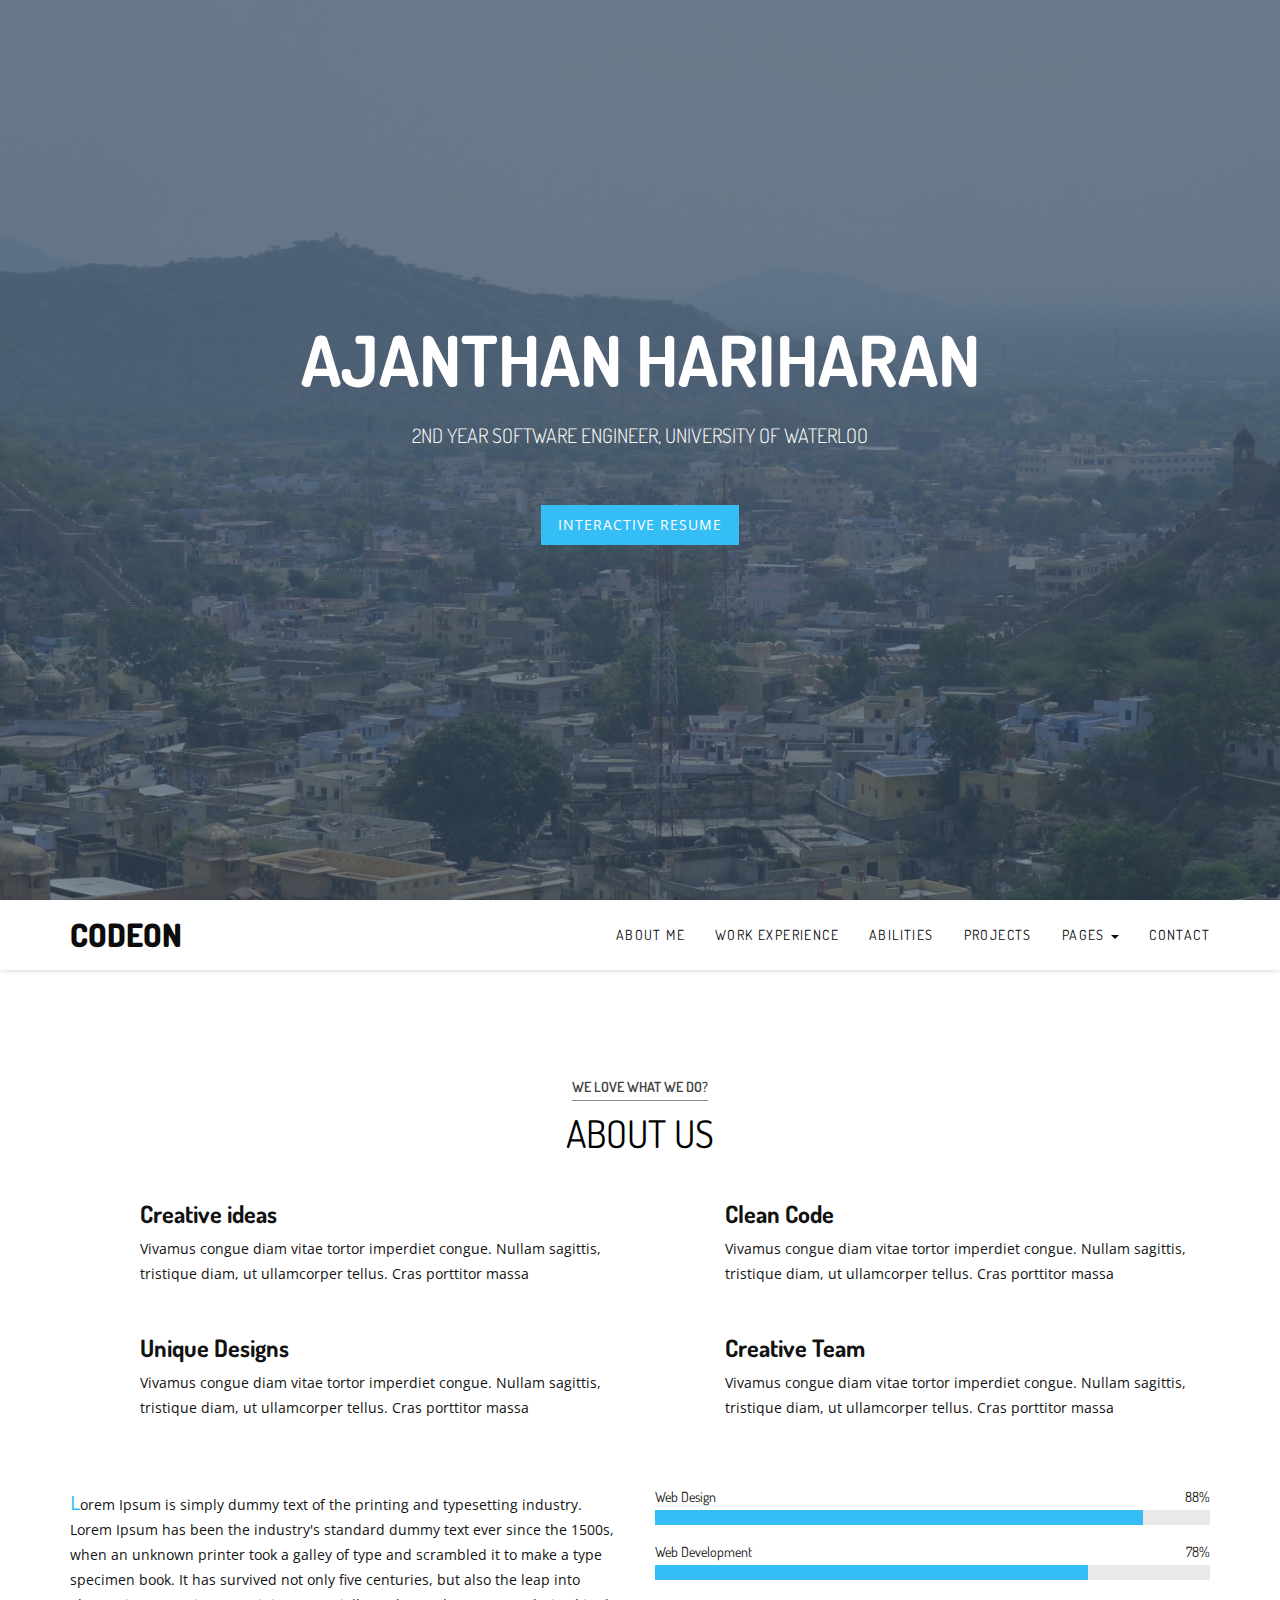
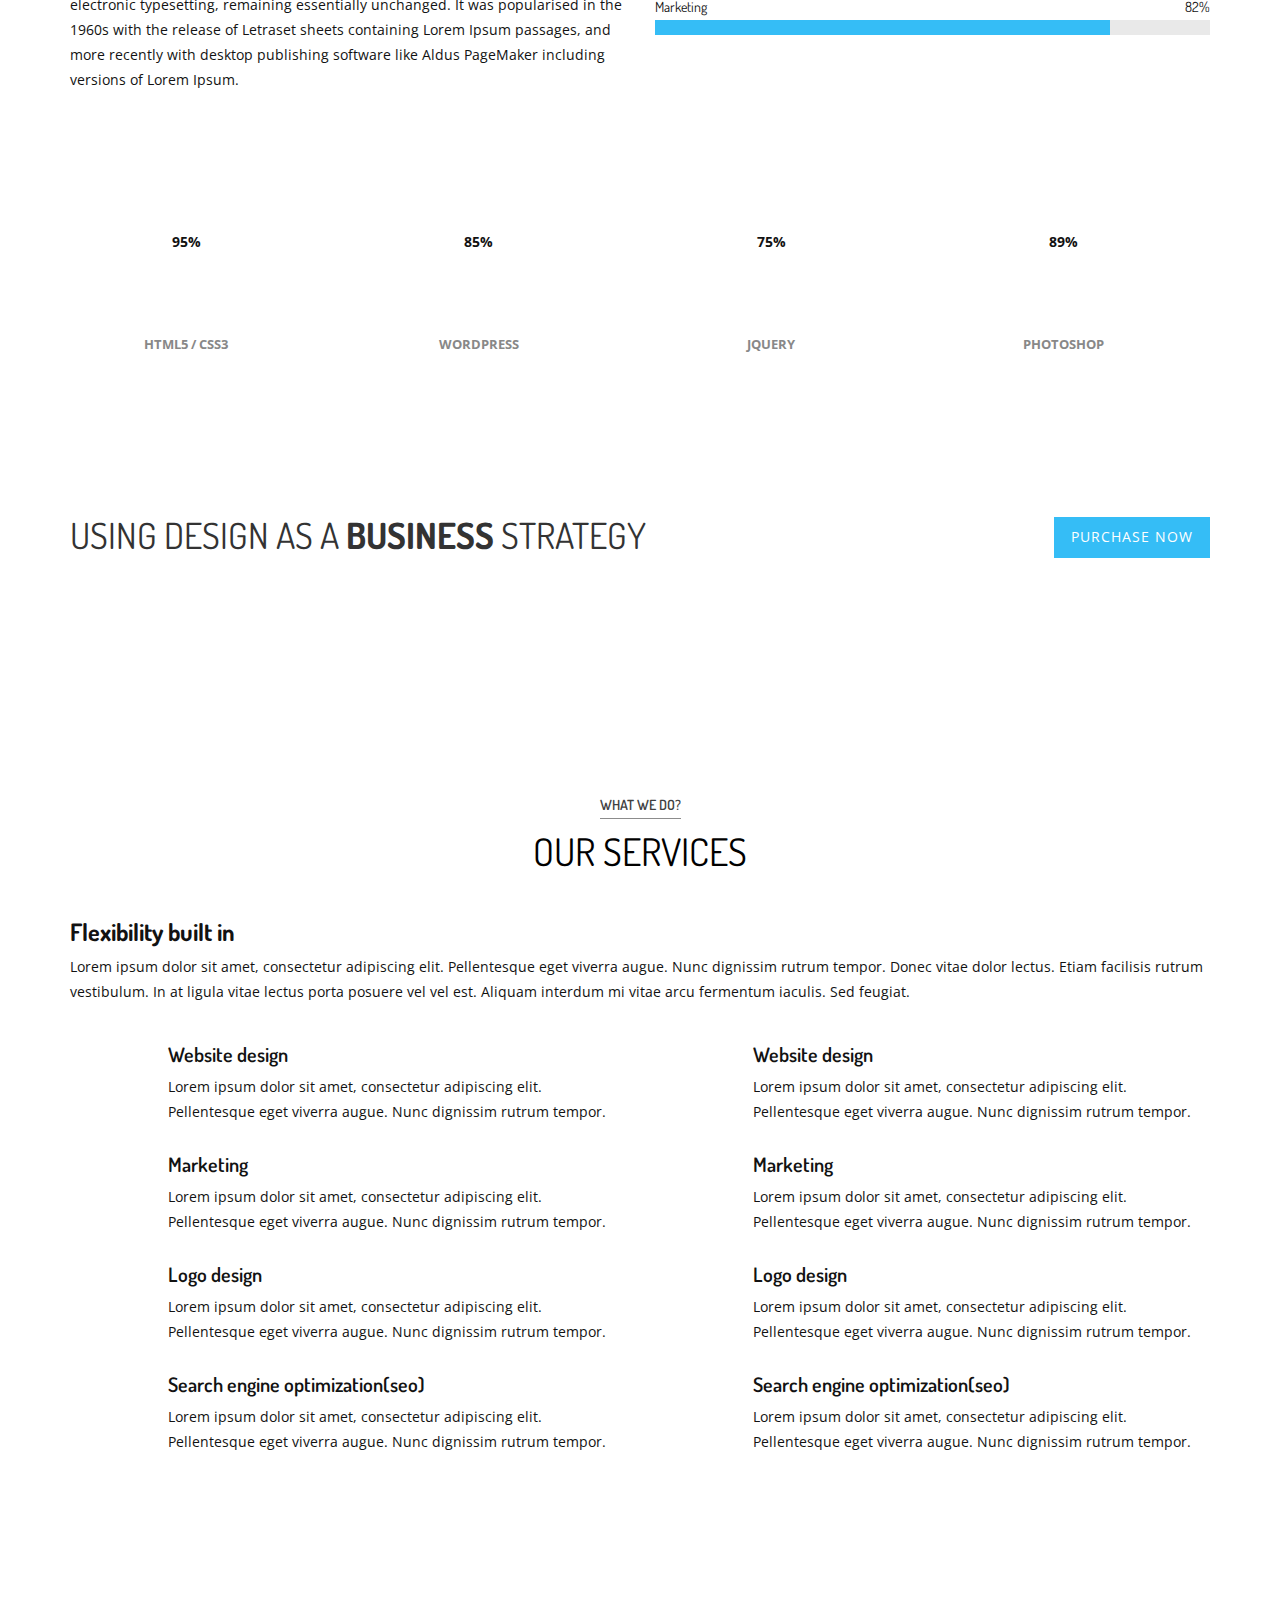
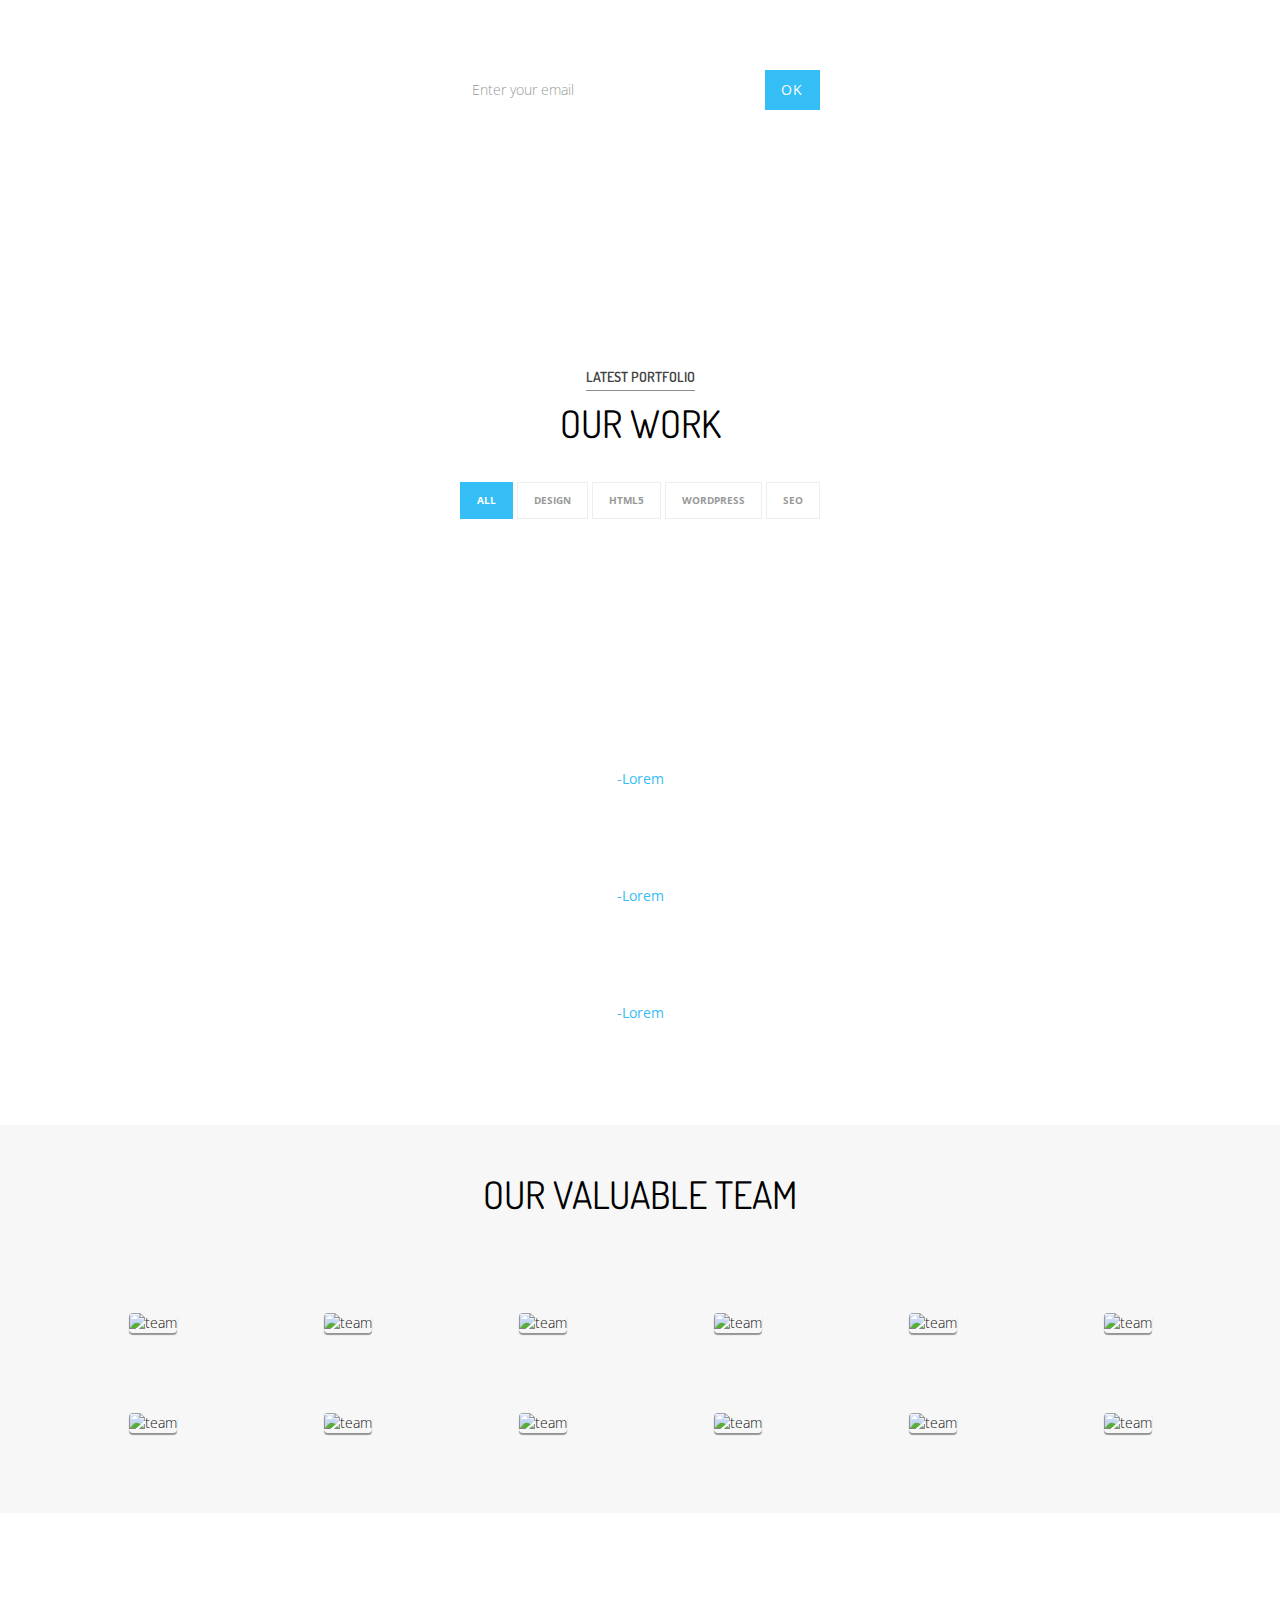
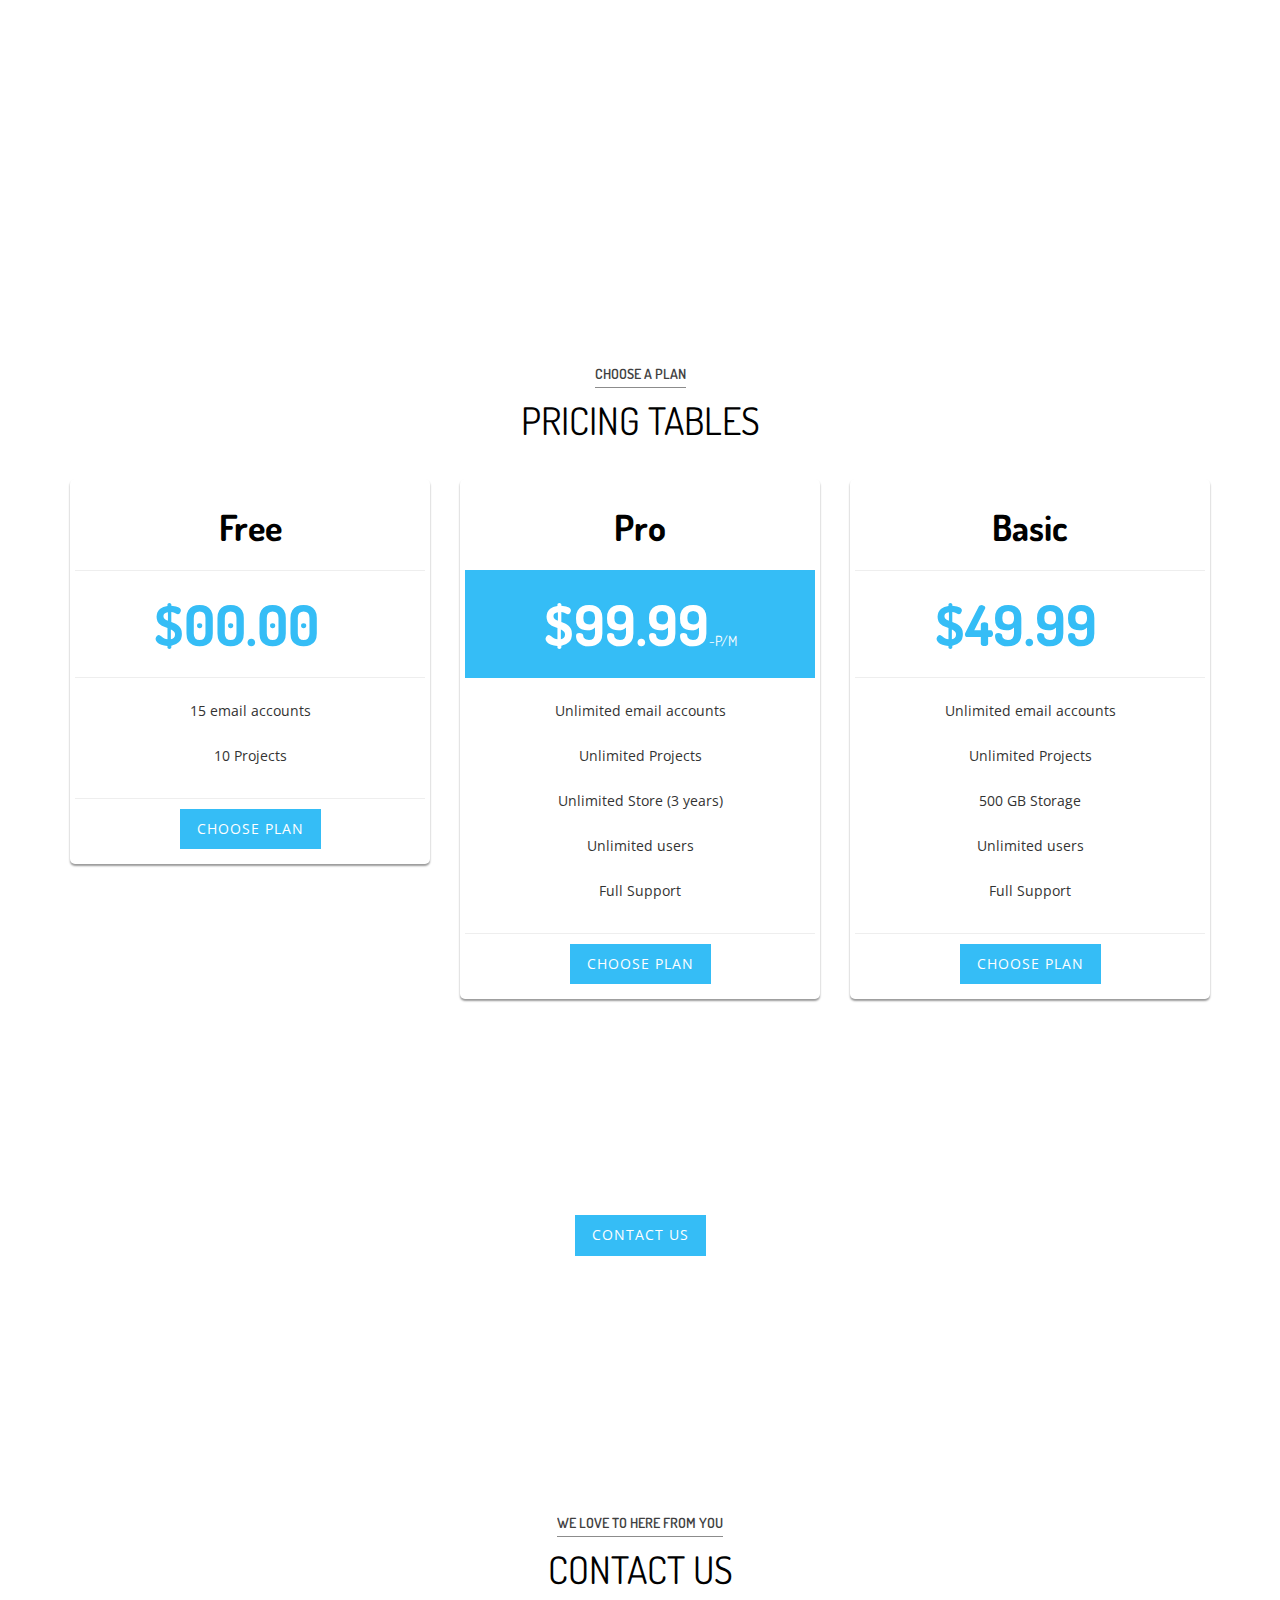
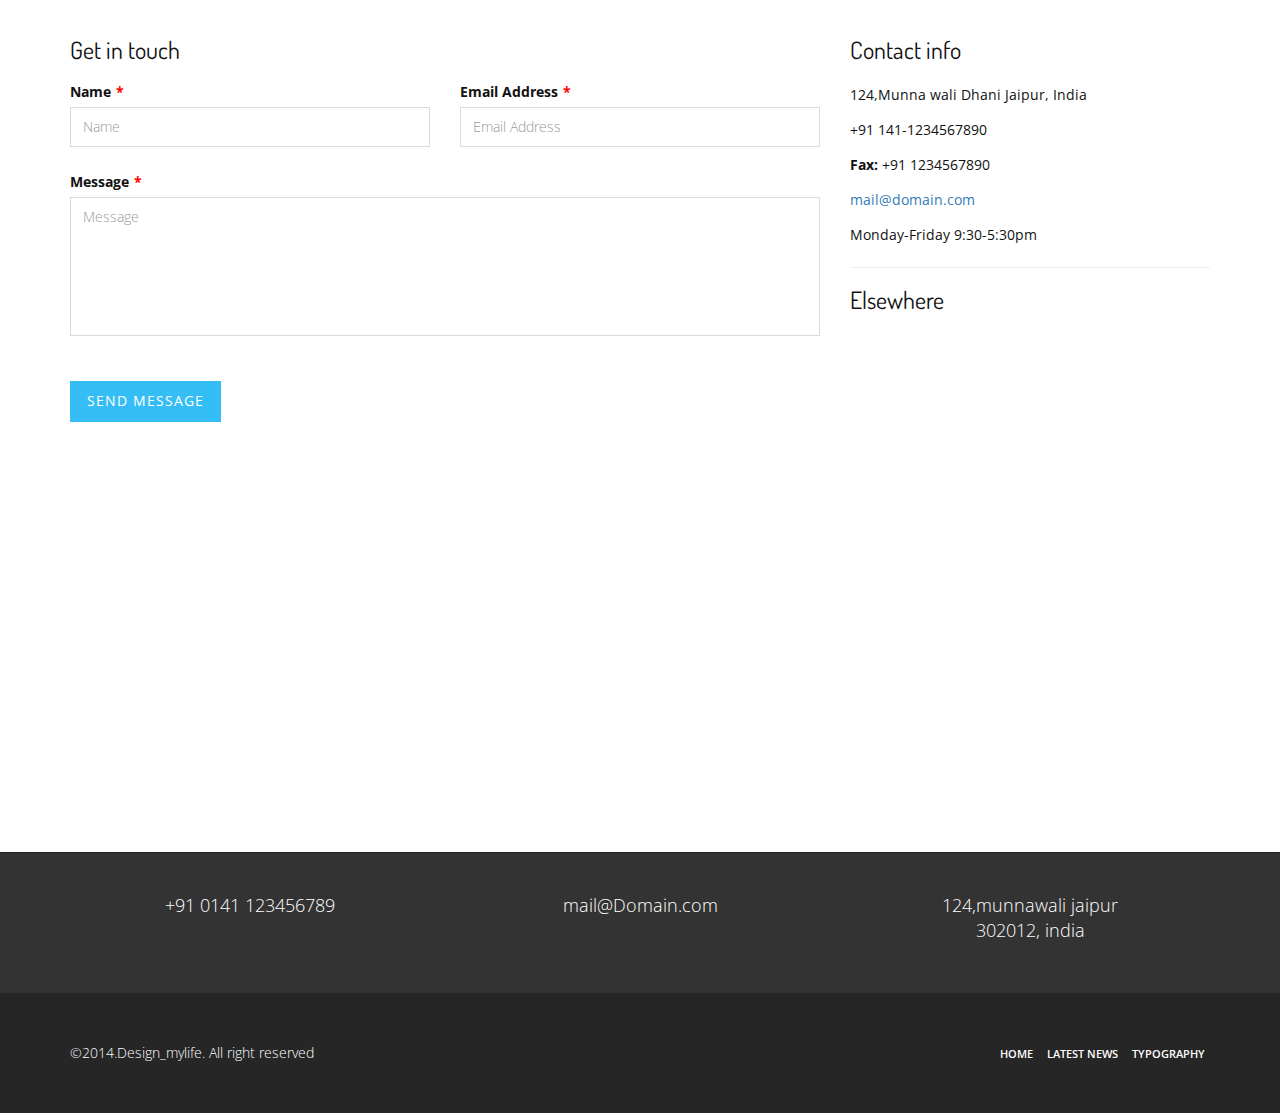
==== commit f03fdd25: "added .gitignore" ====
--- a/_inProgress/index.html
+++ b/_inProgress/index.html
@@ -1,7 +1,7 @@
 <!DOCTYPE html>
 <html lang="en">
     <head>
-        <title>Codeon - Agency</title>
+        <title>Ajanthan Hariharan</title>
         <meta charset="utf-8">
         <meta http-equiv="X-UA-Compatible" content="IE=edge">
         <meta name="viewport" content="width=device-width, initial-scale=1">
@@ -59,10 +59,10 @@
                     <div class="navbar-collapse collapse">
 
                         <ul class="nav navbar-nav navbar-right scrollto">
-                            <li><a href="#home">Home</a></li>
-                            <li><a href="#about">About</a></li>
-                            <li><a href="#services">Services</a></li>
-                            <li><a href="#work">Work</a></li>
+                            <li><a href="#about">About Me</a></li>
+                            <li><a href="#services">Work Experience</a></li>
+			    <li><a href="#abilities">Abilities</a></li>
+                            <li><a href="#work">Projects</a></li>
 
                             <li class="dropdown">
                                 <a href="#" data-toggle="dropdown" class="dropdown-toggle js-activated">Pages <b class="caret"></b></a>
@@ -73,7 +73,6 @@
                                     <li><a href="soon.html">Coming Soon</a></li>
                                 </ul>                               
                             </li>
-                            <li><a href="#pricing">Pricing</a></li>
                             <li><a href="#contact">Contact</a></li>
                         </ul>
 
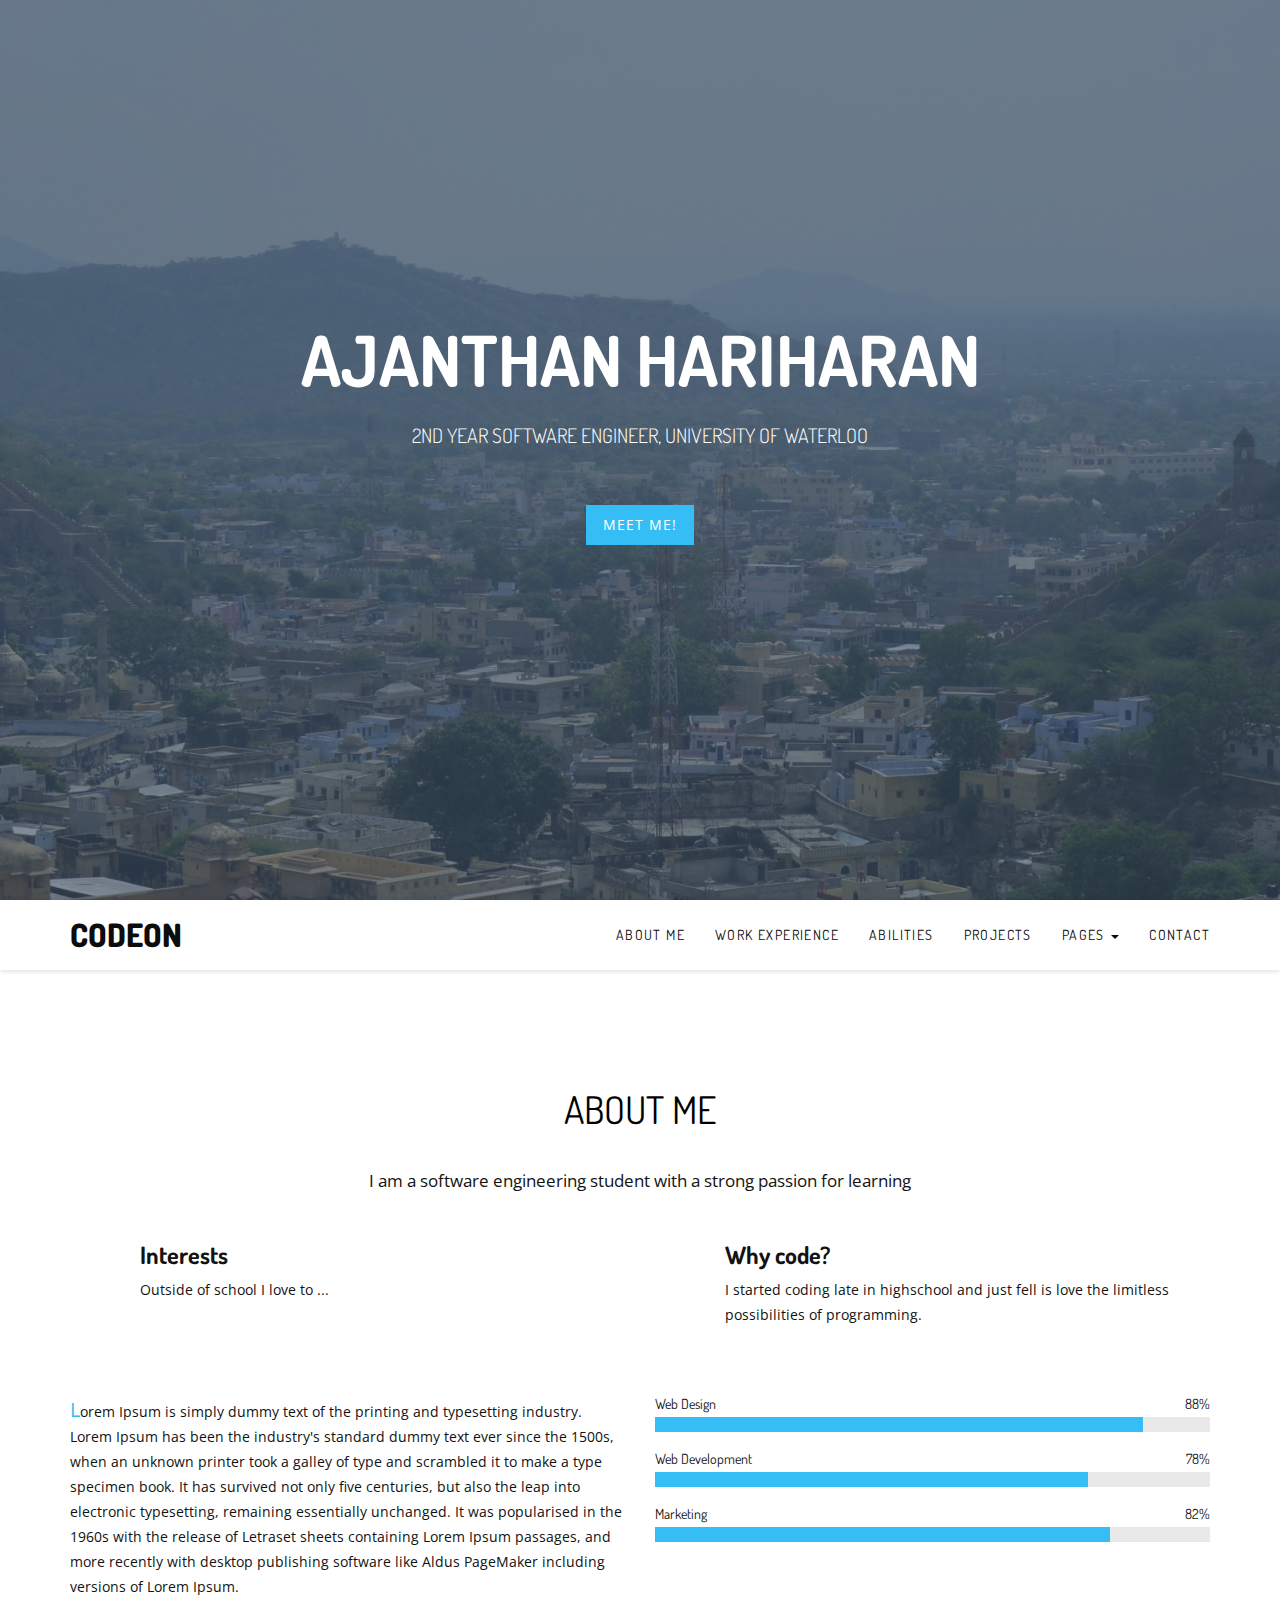
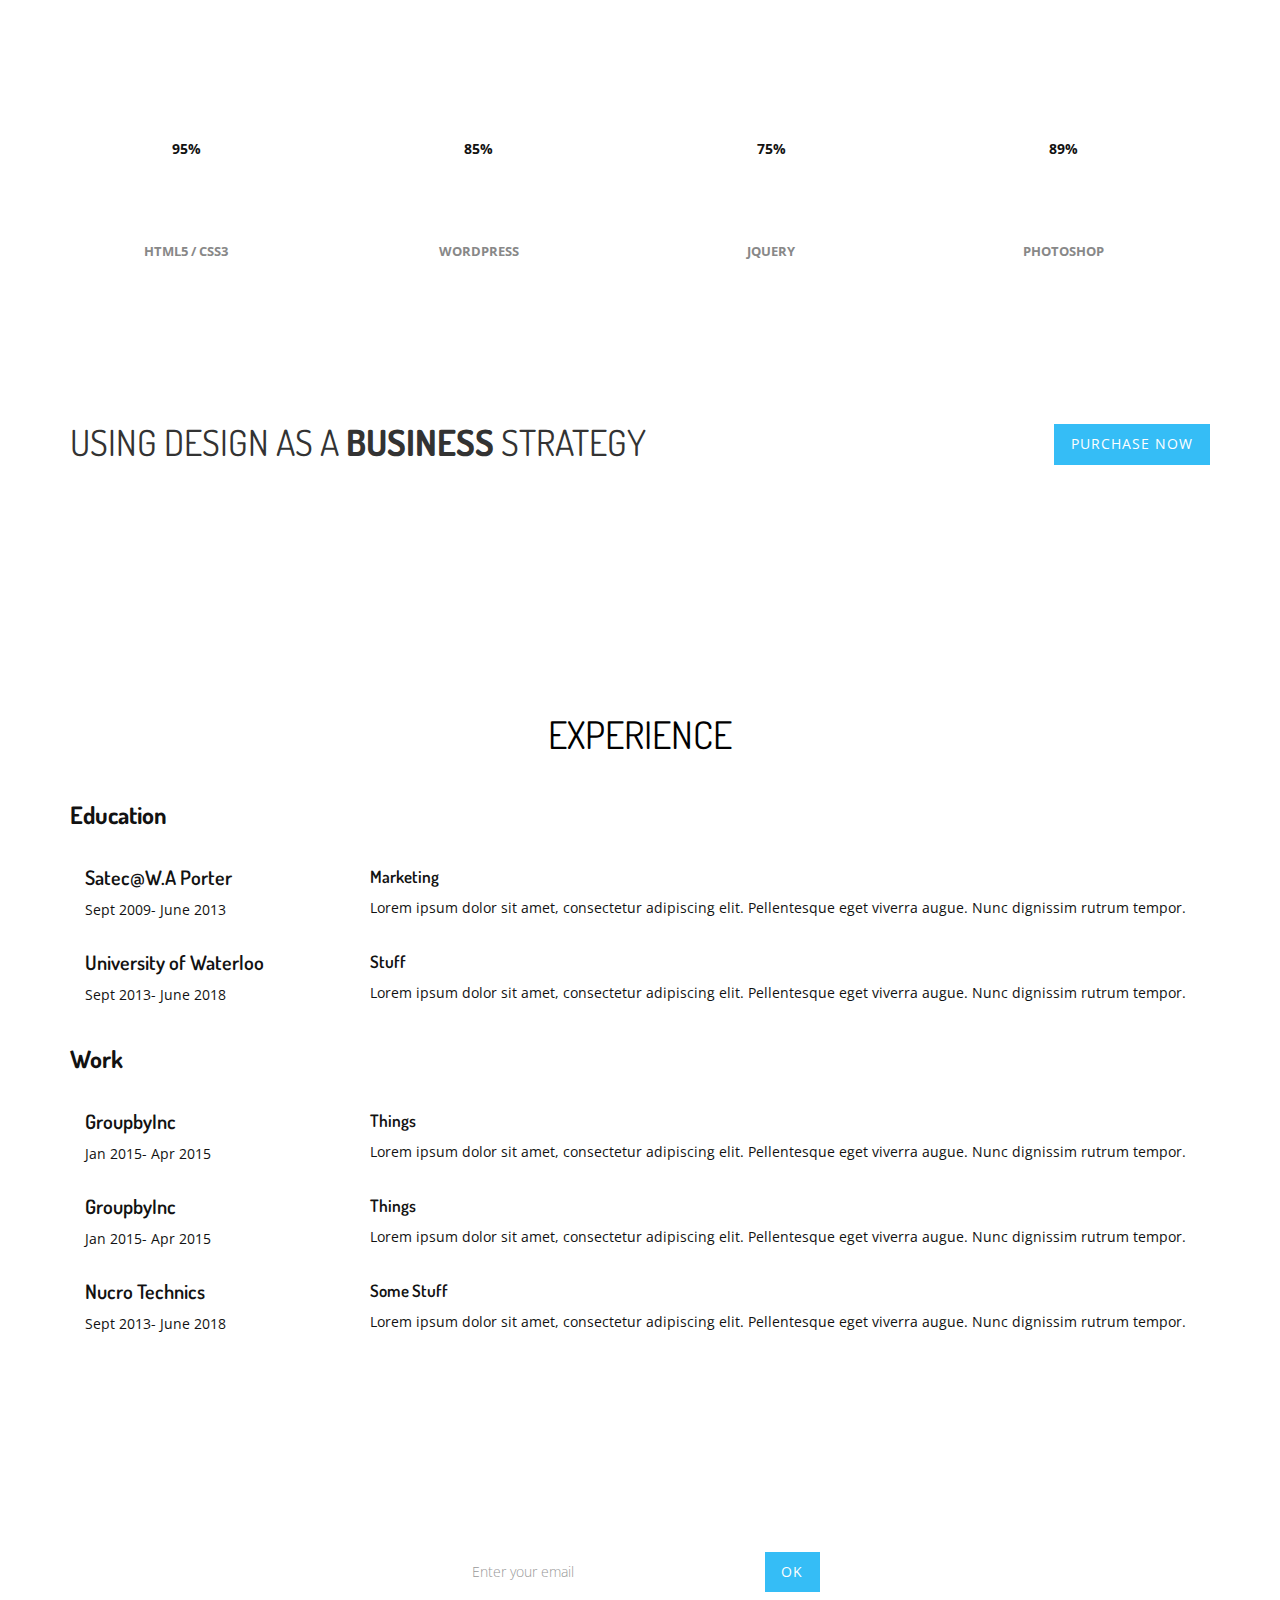
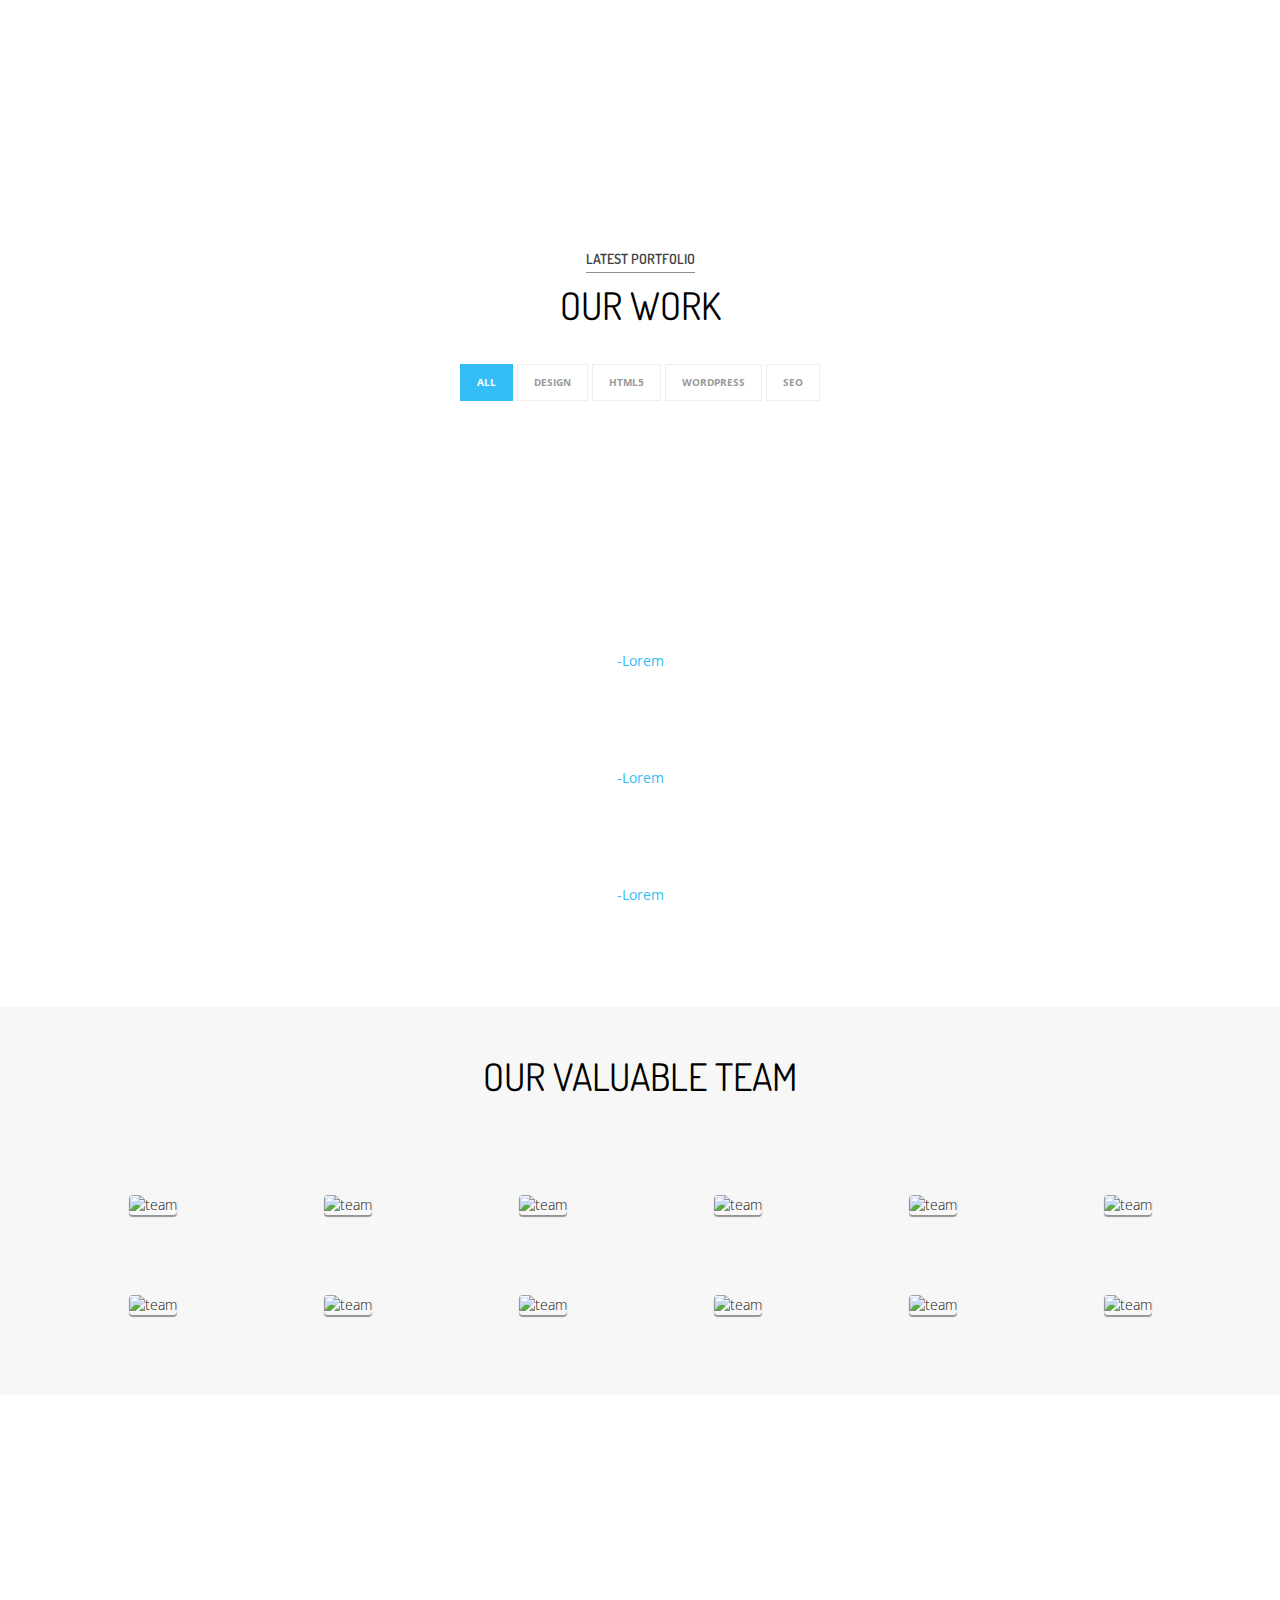
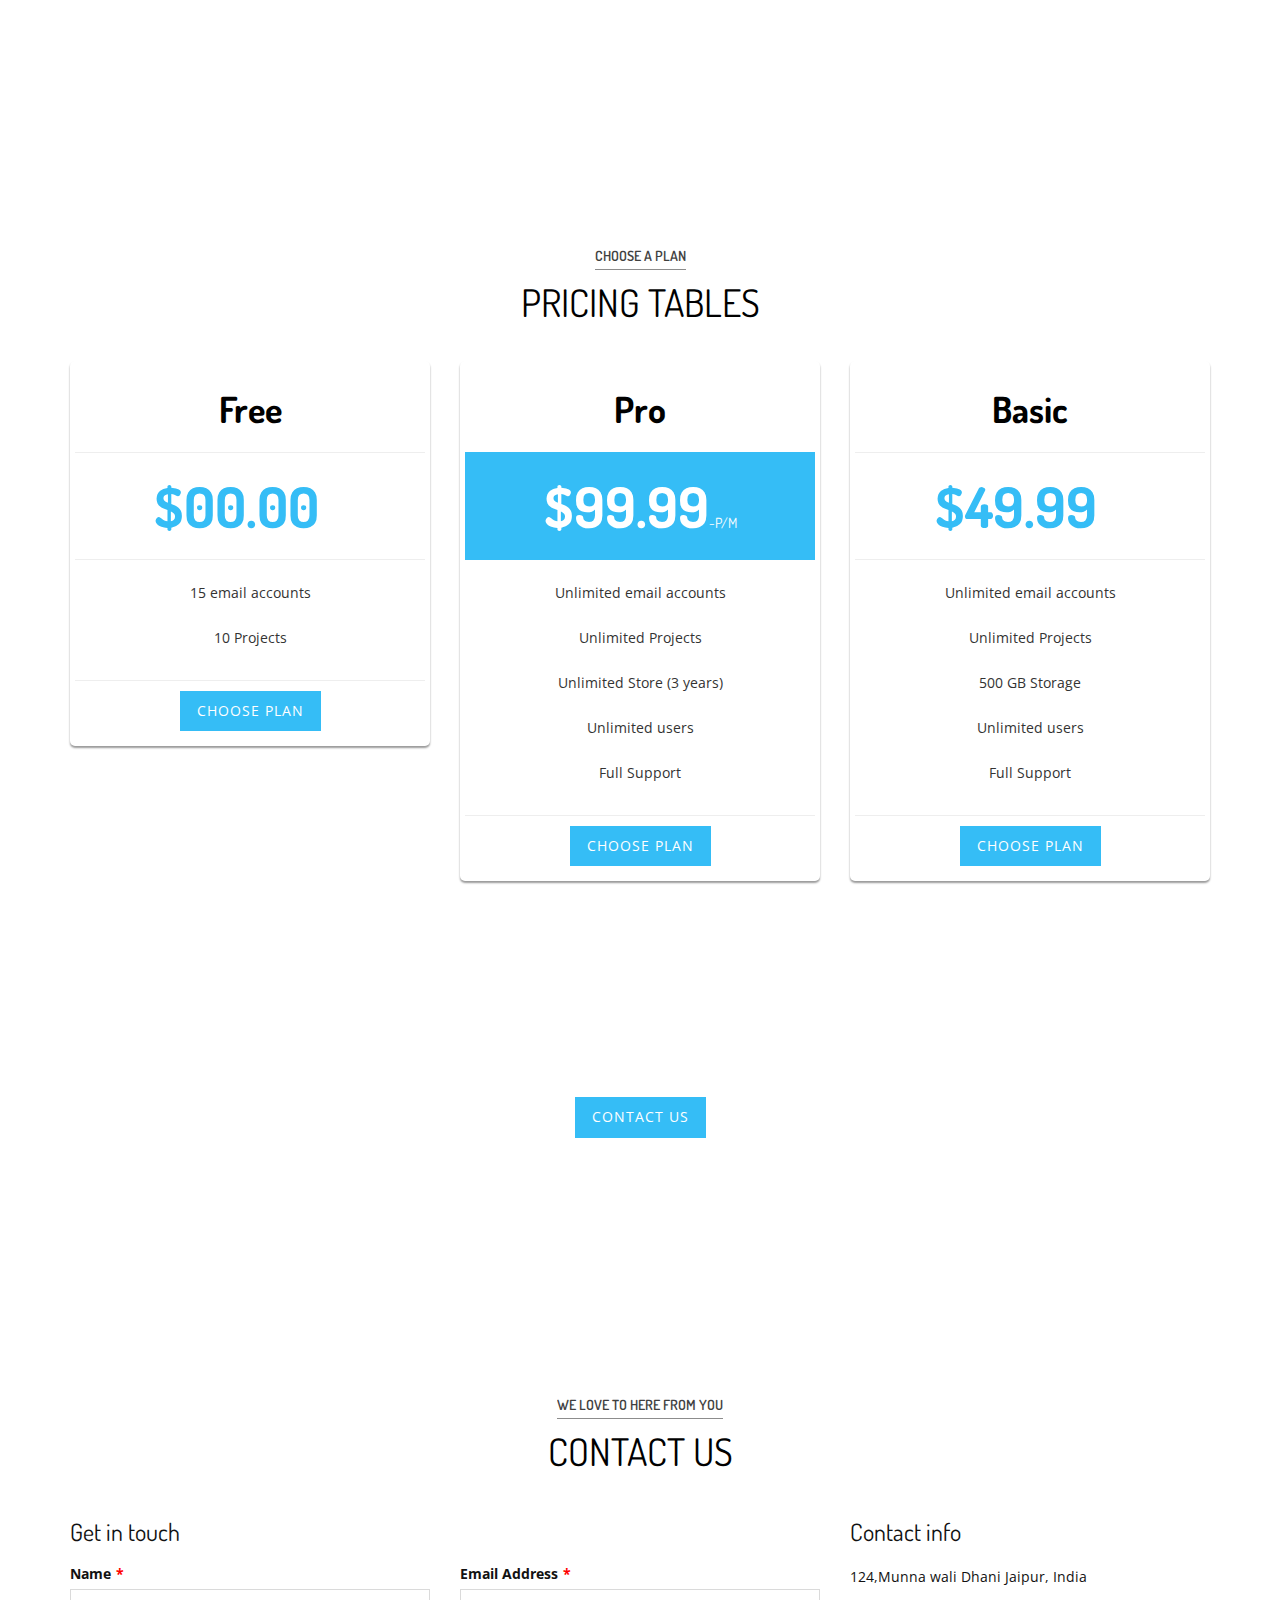
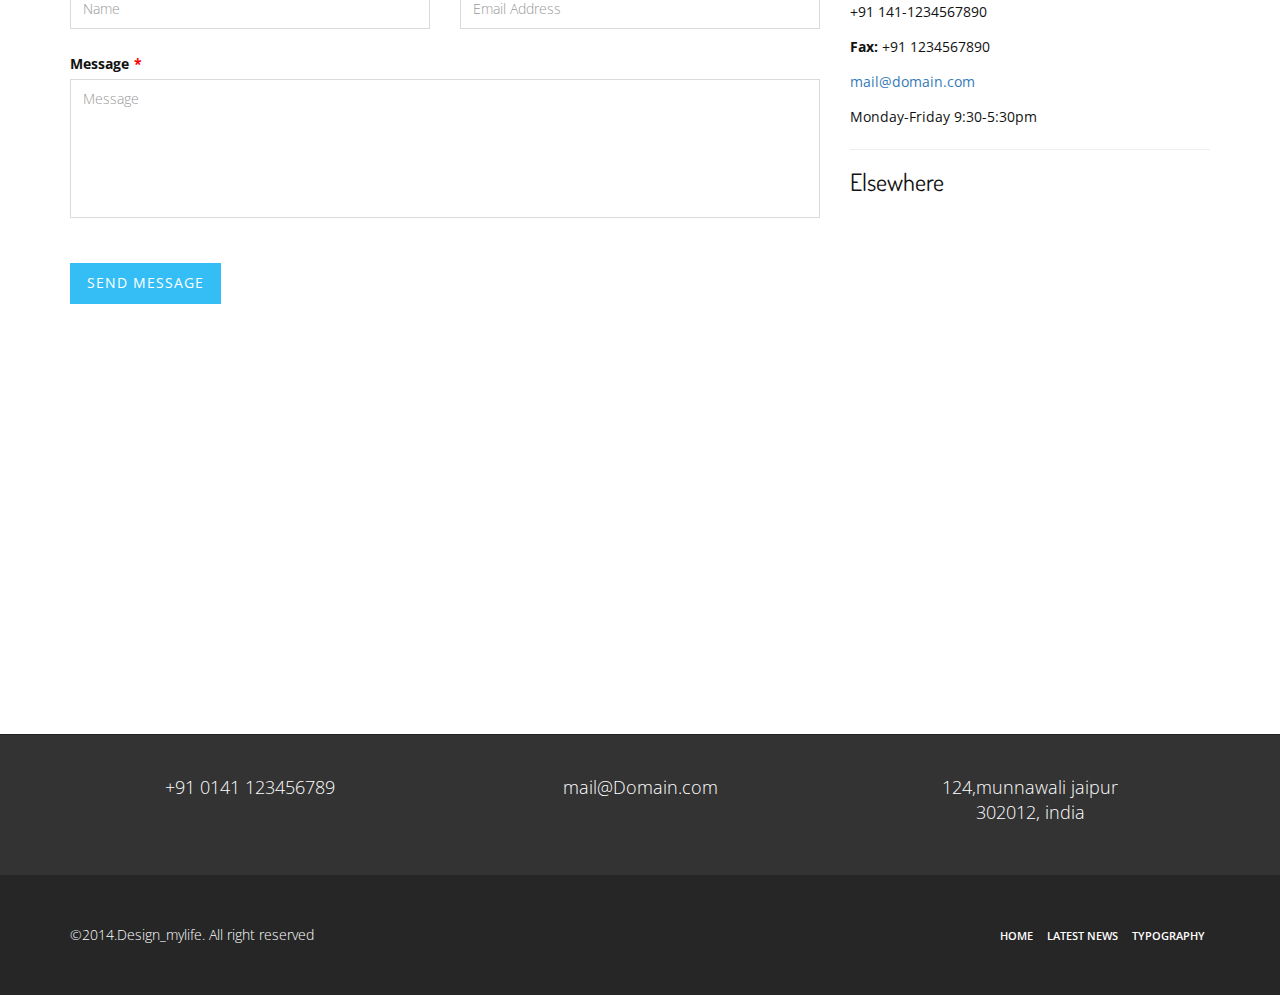
==== commit 3e07c072: "More Site changes" ====
--- a/_inProgress/index.html
+++ b/_inProgress/index.html
@@ -35,11 +35,11 @@
             <div class="home-content text-center">
                 <div class="container">
                     <div class="main-flex-slider">
-			<h1>Ajanthan Hariharan</h1>
+                        <h1>Ajanthan Hariharan</h1>
                     </div> 
                     <h2 class="slide-btm-text">2nd Year Software Engineer, University of Waterloo</h2>
                     <div class="home-arrow-down text-center">
-                        <p class="scrollto"><a href="#about" class="btn btn-lg btn-theme-color">Interactive Resume</a></p>
+                        <p class="scrollto"><a href="#about" class="btn btn-lg btn-theme-color">Meet Me!</a></p>
                     </div>
                 </div>
             </div>
@@ -60,9 +60,9 @@
 
                         <ul class="nav navbar-nav navbar-right scrollto">
                             <li><a href="#about">About Me</a></li>
-                            <li><a href="#services">Work Experience</a></li>
-			    <li><a href="#abilities">Abilities</a></li>
-                            <li><a href="#work">Projects</a></li>
+                            <li><a href="#work">Work Experience</a></li>
+                            <li><a href="#abilities">Abilities</a></li>
+                            <li><a href="#projects">Projects</a></li>
 
                             <li class="dropdown">
                                 <a href="#" data-toggle="dropdown" class="dropdown-toggle js-activated">Pages <b class="caret"></b></a>
@@ -80,42 +80,25 @@
                 </div><!--/.container -->
             </div>
         </section><!--navigation section end here-->
+
         <section id="about" class="padding-80">
-
             <!--about page content-->
             <div class="about-section">
                 <div class="container">
                     <div class="section-heading text-center">
-                        <h4 class="small section-title"><span>We love what we do?</span></h4>
-                        <h2 class="large section-title">About us</h2>
+                        <h2 class="large section-title">About Me</h2>
                     </div><!--section heading-->             
 
                 </div><!--container-->
                 <div class="container">
                     <div class="row">
-                        <div class="col-md-6 col-sm-6">
+                        <div class="col-md-12 col-sm-6">
                             <div class="about-box wow animated fadeInDown" data-wow-duration="0.3s">
                                 <div class="about-box-icon">
                                     <i class="fa fa-lightbulb-o"></i>
                                 </div>
-                                <div class="about-box-text">
-                                    <h4>Creative ideas </h4>
-                                    <p>
-                                        Vivamus congue diam vitae tortor imperdiet congue. Nullam sagittis, tristique diam, ut ullamcorper tellus. Cras porttitor massa
-                                    </p>
-                                </div>
-                            </div><!--about us box end-->
-                        </div>
-                        <div class="col-md-6 col-sm-6">
-                            <div class="about-box wow animated fadeInDown" data-wow-delay="0.5">
-                                <div class="about-box-icon">
-                                    <i class="fa fa-code"></i>
-                                </div>
-                                <div class="about-box-text">
-                                    <h4>Clean Code</h4>
-                                    <p>
-                                        Vivamus congue diam vitae tortor imperdiet congue. Nullam sagittis, tristique diam, ut ullamcorper tellus. Cras porttitor massa
-                                    </p>
+                                <div class="about-box-description">
+                                    <p>I am a software engineering student with a strong passion for learning </p>
                                 </div>
                             </div><!--about us box end-->
                         </div>
@@ -127,9 +110,9 @@
                                     <i class="fa fa-image"></i>
                                 </div>
                                 <div class="about-box-text">
-                                    <h4>Unique Designs </h4>
+                                    <h4>Interests </h4>
                                     <p>
-                                        Vivamus congue diam vitae tortor imperdiet congue. Nullam sagittis, tristique diam, ut ullamcorper tellus. Cras porttitor massa
+                                        Outside of school I love to ...
                                     </p>
                                 </div>
                             </div><!--about us box end-->
@@ -140,9 +123,9 @@
                                     <i class="fa fa-hand-o-up"></i>
                                 </div>
                                 <div class="about-box-text">
-                                    <h4>Creative Team </h4>
+                                    <h4>Why code? </h4>
                                     <p>
-                                        Vivamus congue diam vitae tortor imperdiet congue. Nullam sagittis, tristique diam, ut ullamcorper tellus. Cras porttitor massa
+                                        I started coding late in highschool and just fell is love the limitless possibilities of programming.
                                     </p>
                                 </div>
                             </div><!--about us box end-->
@@ -255,8 +238,7 @@
             <div class="services-section-1">
                 <div class="container">
                     <div class="section-heading text-center">
-                        <h4 class="small section-title"><span>What we do?</span></h4>
-                        <h2 class="large section-title">Our Services</h2>
+                        <h2 class="large section-title">Experience</h2>
                     </div><!--section heading-->             
 
                 </div><!--container-->
@@ -264,139 +246,151 @@
                     <div class="row">
                         <div class="col-md-12">
                             <div class="margin-btm-40">
-                                <h4>Flexibility built in</h4>
-                                <p>
-                                    Lorem ipsum dolor sit amet, consectetur adipiscing elit. Pellentesque eget viverra augue. Nunc dignissim rutrum tempor. Donec vitae dolor lectus. Etiam facilisis rutrum vestibulum. In at ligula vitae lectus porta posuere vel vel est. Aliquam interdum mi vitae arcu fermentum iaculis. Sed feugiat.
-                                </p>
-                            </div>
-                        </div>
-                    </div>
-                    <div class="row">
-                        <div class="col-md-6 wow animated fadeInLeft" data-wow-delay="0.3s">
-
-                            <div class="row margin-btm-20">
-                                <div class="col-md-2">
-                                    <div class="services-icon">
-                                        <i class="fa fa-image"></i>
-                                    </div> 
-                                </div>
-                                <div class="col-md-10">
-                                    <div class="services-info">
-                                        <h3>Website design</h3>
-                                        <p>
-                                            Lorem ipsum dolor sit amet, consectetur adipiscing elit. Pellentesque eget viverra augue. Nunc dignissim rutrum tempor. 
-                                        </p>
-                                    </div>
-                                </div>
-                            </div><!--.services row end-->
-                            <div class="row margin-btm-20">
-                                <div class="col-md-2">
-                                    <div class="services-icon">
-                                        <i class="fa fa-plane"></i>
-                                    </div> 
-                                </div>
-                                <div class="col-md-10">
-                                    <div class="services-info">
-                                        <h3>Marketing </h3>
-                                        <p>
-                                            Lorem ipsum dolor sit amet, consectetur adipiscing elit. Pellentesque eget viverra augue. Nunc dignissim rutrum tempor. 
-                                        </p>
-                                    </div>
-                                </div>
-                            </div><!--.services row end-->
-                            <div class="row margin-btm-20">
-                                <div class="col-md-2">
-                                    <div class="services-icon">
-                                        <i class="fa fa-leaf"></i>
-                                    </div> 
-                                </div>
-                                <div class="col-md-10">
-                                    <div class="services-info">
-                                        <h3>Logo design </h3>
-                                        <p>
-                                            Lorem ipsum dolor sit amet, consectetur adipiscing elit. Pellentesque eget viverra augue. Nunc dignissim rutrum tempor. 
-                                        </p>
-                                    </div>
-                                </div>
-                            </div><!--.services row end-->
-                            <div class="row margin-btm-20">
-                                <div class="col-md-2">
-                                    <div class="services-icon">
-                                        <i class="fa fa-paper-plane"></i>
-                                    </div> 
-                                </div>
-                                <div class="col-md-10">
-                                    <div class="services-info">
-                                        <h3>Search engine optimization(seo) </h3>
-                                        <p>
-                                            Lorem ipsum dolor sit amet, consectetur adipiscing elit. Pellentesque eget viverra augue. Nunc dignissim rutrum tempor. 
-                                        </p>
-                                    </div>
-                                </div>
-                            </div><!--.services row end-->
-                        </div>
-                        <div class="col-md-6 wow animated fadeInRight" data-wow-delay="0.6s">
-
-                            <div class="row margin-btm-20">
-                                <div class="col-md-2">
-                                    <div class="services-icon">
-                                        <i class="fa fa-image"></i>
-                                    </div> 
-                                </div>
-                                <div class="col-md-10">
-                                    <div class="services-info">
-                                        <h3>Website design</h3>
-                                        <p>
-                                            Lorem ipsum dolor sit amet, consectetur adipiscing elit. Pellentesque eget viverra augue. Nunc dignissim rutrum tempor. 
-                                        </p>
-                                    </div>
-                                </div>
-                            </div><!--.services row end-->
-                            <div class="row margin-btm-20">
-                                <div class="col-md-2">
-                                    <div class="services-icon">
-                                        <i class="fa fa-plane"></i>
-                                    </div> 
-                                </div>
-                                <div class="col-md-10">
-                                    <div class="services-info">
-                                        <h3>Marketing </h3>
-                                        <p>
-                                            Lorem ipsum dolor sit amet, consectetur adipiscing elit. Pellentesque eget viverra augue. Nunc dignissim rutrum tempor. 
-                                        </p>
-                                    </div>
-                                </div>
-                            </div><!--.services row end-->
-                            <div class="row margin-btm-20">
-                                <div class="col-md-2">
-                                    <div class="services-icon">
-                                        <i class="fa fa-leaf"></i>
-                                    </div> 
-                                </div>
-                                <div class="col-md-10">
-                                    <div class="services-info">
-                                        <h3>Logo design </h3>
-                                        <p>
-                                            Lorem ipsum dolor sit amet, consectetur adipiscing elit. Pellentesque eget viverra augue. Nunc dignissim rutrum tempor. 
-                                        </p>
-                                    </div>
-                                </div>
-                            </div><!--.services row end-->
-                            <div class="row margin-btm-20">
-                                <div class="col-md-2">
-                                    <div class="services-icon">
-                                        <i class="fa fa-paper-plane"></i>
-                                    </div> 
-                                </div>
-                                <div class="col-md-10">
-                                    <div class="services-info">
-                                        <h3>Search engine optimization(seo) </h3>
-                                        <p>
-                                            Lorem ipsum dolor sit amet, consectetur adipiscing elit. Pellentesque eget viverra augue. Nunc dignissim rutrum tempor. 
-                                        </p>
-                                    </div>
-                                </div>
-                            </div><!--.services row end-->
+                                <h4>Education</h4>
+                            </div>
+                        </div>
+                    </div>
+                    <div class="row">
+                        <div class="col-md-12 wow animated fadeInLeft" data-wow-delay="0.3s">
+                            <div class="experience-row col-md-12">
+                                <div class="row margin-btm-20">
+                                    <div class="col-md-3">
+                                        <div class="experience-name">
+                                            <h3>Satec@W.A Porter</h3>
+                                            <p>
+                                                Sept 2009- June 2013
+                                            </p>
+                                        </div>
+                                    </div>
+                                    <div class="col-md-2">
+                                        <div class="services-icon">
+                                            <i class="fa fa-plane"></i>
+                                        </div>
+                                    </div>
+                                    <div class="col-md-9">
+                                        <div class="experience-info">
+                                            <h3>Marketing </h3>
+                                            <p>
+                                                Lorem ipsum dolor sit amet, consectetur adipiscing elit. Pellentesque eget viverra augue. Nunc dignissim rutrum tempor.
+                                            </p>
+                                        </div>
+                                    </div>
+                                </div><!--.services row end-->
+                            </div>
+
+                            <div class="experience-row col-md-12">
+                                <div class="row margin-btm-20">
+                                    <div class="col-md-3">
+                                        <div class="experience-name">
+                                            <h3>University of Waterloo</h3>
+                                            <p>
+                                                Sept 2013- June 2018
+                                            </p>
+                                        </div>
+                                    </div>
+                                    <div class="col-md-2">
+                                        <div class="services-icon">
+                                            <i class="fa fa-plane"></i>
+                                        </div>
+                                    </div>
+                                    <div class="col-md-9">
+                                        <div class="experience-info">
+                                            <h3>Stuff </h3>
+                                            <p>
+                                                Lorem ipsum dolor sit amet, consectetur adipiscing elit. Pellentesque eget viverra augue. Nunc dignissim rutrum tempor.
+                                            </p>
+                                        </div>
+                                    </div>
+                                </div><!--.services row end-->
+                            </div>
+                        </div>
+                    </div>
+                    <div class="row">
+                        <div class="col-md-12">
+                            <div class="margin-btm-40">
+                                <h4>Work</h4>
+                            </div>
+                        </div>
+                    </div>
+                    <div class="row">
+                        <div class="col-md-12 wow animated fadeInLeft" data-wow-delay="0.3s">
+                            <div class="experience-row col-md-12">
+                                <div class="row margin-btm-20">
+                                    <div class="col-md-3">
+                                        <div class="experience-name">
+                                            <h3>GroupbyInc</h3>
+                                            <p>
+                                                Jan 2015- Apr 2015
+                                            </p>
+                                        </div>
+                                    </div>
+                                    <div class="col-md-2">
+                                        <div class="services-icon">
+                                            <i class="fa fa-plane"></i>
+                                        </div>
+                                    </div>
+                                    <div class="col-md-9">
+                                        <div class="experience-info">
+                                            <h3>Things </h3>
+                                            <p>
+                                                Lorem ipsum dolor sit amet, consectetur adipiscing elit. Pellentesque eget viverra augue. Nunc dignissim rutrum tempor.
+                                            </p>
+                                        </div>
+                                    </div>
+                                </div><!--.services row end-->
+                            </div>
+                            <div class="experience-row col-md-12">
+                                <div class="row margin-btm-20">
+                                    <div class="col-md-3">
+                                        <div class="experience-name">
+                                            <h3>GroupbyInc</h3>
+                                            <p>
+                                                Jan 2015- Apr 2015
+                                            </p>
+                                        </div>
+                                    </div>
+                                    <div class="col-md-2">
+                                        <div class="services-icon">
+                                            <i class="fa fa-plane"></i>
+                                        </div>
+                                    </div>
+                                    <div class="col-md-9">
+                                        <div class="experience-info">
+                                            <h3>Things </h3>
+                                            <p>
+                                                Lorem ipsum dolor sit amet, consectetur adipiscing elit. Pellentesque eget viverra augue. Nunc dignissim rutrum tempor.
+                                            </p>
+                                        </div>
+                                    </div>
+                                </div><!--.services row end-->
+                            </div>
+
+                            <div class="experience-row col-md-12">
+                                <div class="row margin-btm-20">
+                                    <div class="col-md-3">
+                                        <div class="experience-name">
+                                            <h3>Nucro Technics</h3>
+                                            <p>
+                                                Sept 2013- June 2018
+                                            </p>
+                                        </div>
+                                    </div>
+                                    <div class="col-md-2">
+                                        <div class="services-icon">
+                                            <i class="fa fa-plane"></i>
+                                        </div>
+                                    </div>
+                                    <div class="col-md-9">
+                                        <div class="experience-info">
+                                            <h3>Some Stuff </h3>
+                                            <p>
+                                                Lorem ipsum dolor sit amet, consectetur adipiscing elit. Pellentesque eget viverra augue. Nunc dignissim rutrum tempor.
+                                            </p>
+                                        </div>
+                                    </div>
+                                </div><!--.services row end-->
+
+                            </div>
                         </div>
                     </div>
                 </div>
--- a/_inProgress/css/style.css
+++ b/_inProgress/css/style.css
@@ -441,6 +441,10 @@
     color:#35bdf6;
     font-size: 44px;
 }
+.about-box-description{
+    font-size: 17px;
+    text-align: center;
+}
 .about-box-text{
     padding-left: 70px;
     padding-top: 0px;
@@ -535,6 +539,21 @@
     font-weight: 600;
     font-size: 20px;
 }
+.experience-info h3{
+    margin-top: 0;
+    font-weight: 600;
+    font-size: 17px;
+}
+.experience-name h3{
+    margin-top: 0;
+    font-weight: 600;
+    font-size: 20px;
+}
+.services-name h3{
+    margin-top: 0;
+    font-weight: 600;
+    font-size: 18px;
+}
 .services-right img{
     margin-bottom: 50px;
 }
@@ -554,6 +573,9 @@
 }
 .services-section-2 .newsletter-form input:focus{
     border:none;
+}
+.experience-row{
+
 }
 
 
